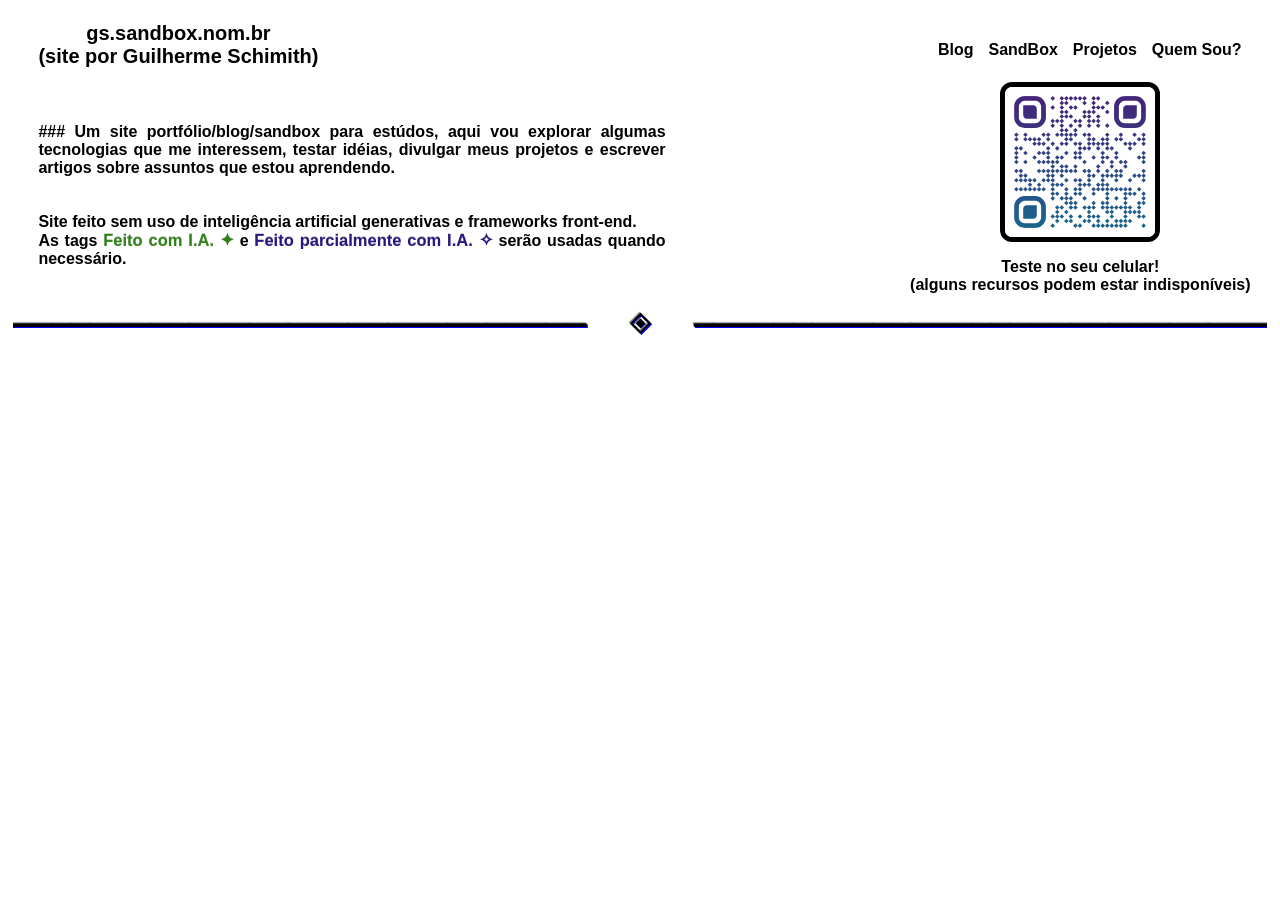
==== index.html @ ac8eeb47 "adição da página sandbox" ====
<!DOCTYPE html>
<html lang="pt-BR">
	<head>
		<title>My.Sandbox</title>
		<meta charset="UTF-8">
		<meta name="viewport" content="width=device-width, interactive-widget=resize-content,
										initial scale=1.0'">
		<link rel="preconnect" href="https://fonts.googleapis.com">
		<link rel="preconnect" href="https://fonts.gstatic.com" crossorigin>
		<link href="https://fonts.googleapis.com/css2?family=Noto+Sans+Symbols+2&text=🭹◈✦✧family=Nunito+Sans:ital,opsz,wght@0,6..12,200..1000;1,6..12,200..1000&family=SN+Pro:ital,wght@0,200..900;1,200..900&display=swap" rel="stylesheet">
		<link rel="stylesheet" href="css/index.css"/>
	</head>

	<body>
		<div class="sensor_scroll"></div>
			<div class="flex sticky_header">
				<div class="flex logo">
					<a href="./index.html"><h1>gs.sandbox.nom.br<br>
					(site por Guilherme Schimith)</h1></a>
				</div>
				<nav class="nav_header">
					<input type="checkbox" id="menu-checkbox" class="menu-checkbox">

					<label for="menu-checkbox" class="menu-btn">
						<span></span>
					</label>

					<div class="flex links">
						<a href=""><p>Blog</p></a>
						<a href="sandbox.html"><p>SandBox</p></a>
						<a href="projetos.html"><p>Projetos</p></a>
						<a href=""><p>Quem Sou?</p></a>
					</div>
				</nav>
			</div>
		<header class="flex">
			<div class="text">
				<p>### Um site portfólio/blog/sandbox para estúdos, aqui vou explorar algumas tecnologias que me interessem, testar idéias, divulgar meus projetos e escrever artigos sobre assuntos que estou aprendendo.
				<br>
				<br>
				<br>
				Site feito sem uso de inteligência artificial generativas e frameworks front-end.<br>
				As tags <span class="IA-total"> Feito com I.A. ✦ </span> e <span class="IA-parcial"> Feito parcialmente com I.A. ✧ </span>
				serão usadas quando necessário.
				</p>
			</div>
			<div class="flex qrcode">
				<img alt="qr code" src="./src/qr_code.svg">
				<p>Teste no seu celular!<br>(alguns recursos podem estar indisponíveis)</p>
			</div>
		</header>

		<main>
			<span class="line"></span>
			<div class="themes">
				<h2>Temas!</h2>
				<radio-picker arial-label="Butões radiais" role="radiogruop" class="flex">
					<label><input type="radio" id="theme_mini" name="tema" checked>Minimalista</label>
					<label><input type="radio" id="theme_blog" name="tema" >Blog 2000</label>
					<label><input type="radio" id="theme_old" name="tema" >Old Web</label>
					<label><input type="radio" id="theme_info" name="tema" >Info Hell</label>
					<label><input type="radio" id="theme_glitch" name="tema" >Glitch!</label>
				</radio-picker>
				<div class="p">
					<p id="p_mini">não existe tema mais minimalista que esse, né?</p>
					<p id="p_blog">carry on my wayward son...</p>
					<p id="p_old">os anos 90 eram bem mais simples</p>
					<p id="p_info">você quer cookies (não é uma pergunta)</p>
					<p id="p_glitch">G̣̣̣̣<span class="l">l</span><span class="i">i</span><span class="t">ŧ</span><span class="c">c</span><span class="h">ħ</span>!</p>
				</div>
			</div>
			<div class="pink_banner">
			</div>
		</main>
	</body>
</html>
---- css/index.css ----
@property --matiz {
	syntax: "<angle>";
	inherits: false;
	initial-value: 0deg;
}

@property --percentage {
	syntax: "<percentage>";
	inherits: false;
	initial-value: 0%;
}

@keyframes multicor {
	from, to {
		--matiz: 0deg;
		--percentage: 0%;
	}

	50% {
		--matiz: 100deg;
		--percentage: 60%;
	}
}

:root {
	color-scheme: light dark;
	--text: light-dark(#000, #FFF);
	--bg: light-dark(#FFF, #151B28);
	--hover: light-dark(hsl(200 100% 25%), hsl(200 100% 67%));
	--border: light-dark(black, grey);
	--shadow: light-dark(hsl(0 0 80%), hsl(0 0 15%));
}

/* Utilitários */

.flex {
	display: flex;
}

html {
	font-size: 62.5%;
	background-color: var(--bg);
}

body {
	font-family: "Nunito", sans-serif;
	font-weight: 700;
	font-size: 1.6rem;
	margin: 1lvh 1lvw;
	@media (width <=480px) {
		padding: 1rem;
	}

	.sensor_scroll{
		position: absolute;
		top: 0;
		left: 0;
		pointer-events: none;
		visibility: hidden;
		height: 1px;
	}
	.sticky_header{
		position: sticky;
		top: 0;
		z-index: 1;
		background: var(--bg);
		justify-content: space-between;
		.logo {
			font-size: 1rem;
			margin-left: 2svw;
			text-align: center;
			align-items: center;
			@media (width <= 480px) {
				display: block;
				padding-left: 1rem;
			}
			a {
				text-decoration: none;
				color: var(--text);
				&:visited{
					text-decoration: none;
					color: var(--text);
				}
				&:hover{
					color: var(--hover);
				}
			}
		}
		.nav_header {
			margin-right: 2svw;
			margin-top: 1svh;
			align-content: center;
			.menu-checkbox {
				display: none;
			}

			.links{
				gap: 1.5rem;
				align-items: center;
			}

			a {
				text-decoration: none;
				color: var(--text);
				text-align: center;
				&:visited{	text-decoration: none;
					color: var(--text);
				}
				&:hover{color: var(--hover);
				}
			}
			@media (width <= 800px) {
				margin-right: 2svw;
			}
			@media (width <= 480px) {
				margin-right: 0;
				.menu-checkbox {
					display: block;

					&:checked ~ .links {
						display: flex;
					}
				}

				.links{
					display: none;
					flex-direction: column;
					position: fixed;
					top: 6rem;
					right: 0;
					width: 70%;
					background: var(--bg);
					z-index: 2;
					box-shadow: 0 0 20rem black;

					a {
						margin: 0;
					}
				}

			}
		}
	}
	&:has(#sensor_scroll:not(:visible)) .sticky_header { height: 6rem; background: blue;}

}

h1, h2, h3, h4, h5, h6, a{
	font-family: "SN Pro", sans-serif;
}

header {
	justify-content: space-between;
	@media (width <=800px) {
		flex-direction: column;
	}
	@media (width < 480px) {
		margin: 0;
	}
	.text{
		margin-left: 2svw;
		text-align: justify;
		align-content: center;
		max-width: 50%;
		@media (width <=800px) {
			justify-content: center;
			text-align: justify;
			margin: 1rem;
			max-width: 100%;

		}
		@media (width <480px) {
			margin: 0;
		}

		.IA-total {
			font-weight: 800;
			font-size: 1.65rem;
			text-shadow: var(--shadow) 0px -1px;
			color: light-dark(hsl(107 70% 30%), hsl(125 70% 60%));
		}

		.IA-parcial {
			font-weight: 800;
			font-size: 1.65rem;
			text-shadow: var(--shadow) 0px -1px;
			color: light-dark(hsl(250 70% 30%), hsl(30 70% 50%));
		}
	}

	.qrcode{
		flex-direction: column;
		align-items: center;
		margin-right: 1.3svw;
		@media (width <= 480px) {
			display: none;
		}

		img {
			-webkit-user-select: none;
			user-select: none;
			width: 15rem;
			height: 15rem;
			border: 5px solid var(--border);
			border-radius: 12px;
		}

		p {
			text-align: center;
		}
	}

}

main{
	.line{
		font-family: "Noto Sans Symbols 2", sans-serif;
		font-size: 2rem;
		overflow: hidden;
		height: 3rem;
		display: flex;
		justify-content: center;
		width: 100%;

		&::before{
			content: "🭹🭹🭹🭹🭹🭹🭹🭹🭹🭹🭹🭹🭹🭹🭹🭹🭹🭹🭹🭹🭹🭹🭹🭹🭹🭹🭹🭹🭹🭹🭹🭹🭹🭹🭹🭹🭹🭹🭹🭹🭹🭹🭹🭹🭹🭹🭹🭹🭹🭹🭹🭹🭹🭹🭹🭹🭹🭹🭹🭹🭹🭹🭹🭹🭹🭹🭹🭹🭹🭹🭹🭹🭹🭹🭹🭹🭹🭹🭹🭹🭹🭹🭹🭹🭹🭹🭹🭹🭹🭹🭹🭹🭹🭹🭹🭹🭹🭹🭹🭹🭹🭹🭹🭹🭹🭹🭹🭹🭹🭹🭹🭹🭹🭹🭹🭹🭹🭹🭹🭹🭹🭹🭹🭹🭹🭹🭹🭹🭹🭹🭹🭹🭹🭹🭹🭹🭹🭹🭹🭹🭹🭹🭹🭹🭹🭹🭹🭹🭹🭹🭹🭹🭹🭹🭹🭹🭹🭹🭹🭹🭹🭹🭹🭹🭹🭹🭹🭹🭹🭹🭹🭹🭹🭹🭹🭹🭹🭹🭹🭹         ◈         🭹🭹🭹🭹🭹🭹🭹🭹🭹🭹🭹🭹🭹🭹🭹🭹🭹🭹🭹🭹🭹🭹🭹🭹🭹🭹🭹🭹🭹🭹🭹🭹🭹🭹🭹🭹🭹🭹🭹🭹🭹🭹🭹🭹🭹🭹🭹🭹🭹🭹🭹🭹🭹🭹🭹🭹🭹🭹🭹🭹🭹🭹🭹🭹🭹🭹🭹🭹🭹🭹🭹🭹🭹🭹🭹🭹🭹🭹🭹🭹🭹🭹🭹🭹🭹🭹🭹🭹🭹🭹🭹🭹🭹🭹🭹🭹🭹🭹🭹🭹🭹🭹🭹🭹🭹🭹🭹🭹🭹🭹🭹🭹🭹🭹🭹🭹🭹🭹🭹🭹🭹🭹🭹🭹🭹🭹🭹🭹🭹🭹🭹🭹🭹🭹🭹🭹🭹🭹🭹🭹🭹🭹🭹🭹🭹🭹🭹🭹🭹🭹🭹🭹🭹🭹🭹🭹🭹🭹🭹🭹🭹🭹🭹🭹🭹🭹🭹🭹🭹🭹🭹🭹🭹🭹🭹🭹🭹🭹🭹🭹";
			letter-spacing: -0.2px;
			color: var(--text);
			text-shadow: -1.5px -1.5px 1px grey,
						0.5px 0.5px blue;
			white-space: pre;
		}
	}

	.themes{
		display: none; /*Altere aqui para flex para a aba temas reaparecer*/
		flex-direction: column;
		align-items: center;

		radio-picker {
			gap: 2rem;
			height: 10rem;
			align-items: center;
			label {
				&:has(input:checked) {
					outline: 1px solid #0008;
					box-shadow: inset 0px 0px 3px #000000;
				}
				&:has(:not(input:checked)) {
					box-shadow: 0px 0px 3px #000000;
				}

				-webkit-user-select: none;
				user-select: none;
				box-shadow: inset 0px 0px 1.2px 0px #000;
				padding: 1.5rem;
				cursor: pointer;
				background: var(--bg);
				&:hover{ background: #0004; }
				&:active{ background: #0007; }
			}

			&:has(#theme_mini:checked) + .p #p_mini,
			&:has(#theme_blog:checked) + .p #p_blog,
			&:has(#theme_old:checked) + .p #p_old,
			&:has(#theme_info:checked) + .p #p_info { --display-p: block; }
			&:has(#theme_glitch:checked) + .p #p_glitch {--display-p: inline-block; }

			&:hover + .p p {
				--display-p: none !important;
			}

			&:has(#theme_mini:hover) + .p #p_mini,
			&:has(#theme_blog:hover) + .p #p_blog,
			&:has(#theme_old:hover) + .p #p_old,
			&:has(#theme_info:hover) + .p #p_info { display: block; }
			&:has(#theme_glitch:hover) + .p #p_glitch { display: inline-block; }

			input {
				opacity: 0;
				position: absolute;
				pointer-events: none;
			}

			@media (width < 800px) {
				flex-wrap: wrap;
				gap: 1rem;
				margin-bottom: 3svh;
				justify-content: center;
			}
		}

		 .p {
			 display: grid;
			 place-items: center;
			 min-height: 7rem;
			> p{
				display: var(--display-p, none);
			}
			#p_glitch{
				transform: rotate(-15deg);
				margin-top: -0.6rem;
				&:first-letter{color: light-dark(green, lightgreen);font-size: 2rem;
					margin: -3px 3px 0px 0px;}
				.l{color: light-dark(blue, lightblue); font-size: 4rem;	letter-spacing: 0.2rem;
					margin: 2px 2px 0px 4px;}
				.i{display: inline-block; transform: rotate(8deg);
					letter-spacing: 0.5rem;}
				.t{display: inline-block; color: light-dark(purple, lightpink);
					transform: rotate(25deg); font-style: italic; font-weight: 700;
					letter-spacing: 0.5rem;}
				.c {display: inline-block; transform: skewX(15deg);
					transform: skewY(20deg);}
				&:last-letter{
					text-shadow: red 1px 1px 3px;
				}
			}
		 }
}
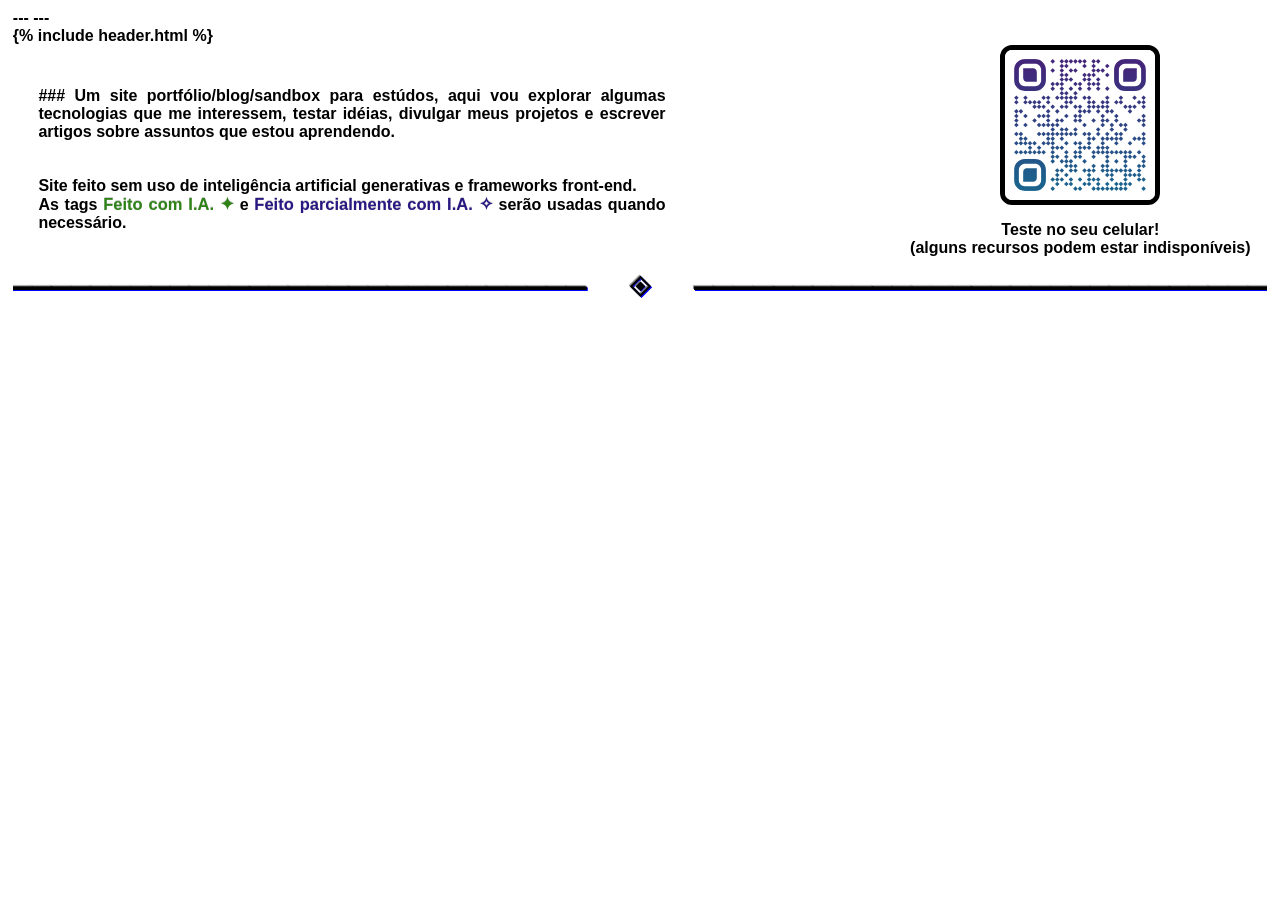
==== commit eee8b6e6: "reorganização do código" ====
--- a/index.html
+++ b/index.html
@@ -1,3 +1,5 @@
+---
+---
 <!DOCTYPE html>
 <html lang="pt-BR">
 	<head>
@@ -7,48 +9,32 @@
 										initial scale=1.0'">
 		<link rel="preconnect" href="https://fonts.googleapis.com">
 		<link rel="preconnect" href="https://fonts.gstatic.com" crossorigin>
-		<link href="https://fonts.googleapis.com/css2?family=Noto+Sans+Symbols+2&text=🭹◈✦✧family=Nunito+Sans:ital,opsz,wght@0,6..12,200..1000;1,6..12,200..1000&family=SN+Pro:ital,wght@0,200..900;1,200..900&display=swap" rel="stylesheet">
+		<link href="https://fonts.googleapis.com/css2?family=Noto+Sans+Symbols+2&text=🭹◈✦✧&family=Nunito+Sans:ital,opsz,wght@0,6..12,200..1000;1,6..12,200..1000&family=SN+Pro:ital,wght@0,200..900;1,200..900&display=swap" rel="stylesheet">
 		<link rel="stylesheet" href="css/index.css"/>
+        <link rel="stylesheet" href="css/utilities.css">
+        <link rel="stylesheet" href="css/header.css">
 	</head>
 
 	<body>
-		<div class="sensor_scroll"></div>
-			<div class="flex sticky_header">
-				<div class="flex logo">
-					<a href="./index.html"><h1>gs.sandbox.nom.br<br>
-					(site por Guilherme Schimith)</h1></a>
-				</div>
-				<nav class="nav_header">
-					<input type="checkbox" id="menu-checkbox" class="menu-checkbox">
-
-					<label for="menu-checkbox" class="menu-btn">
-						<span></span>
-					</label>
-
-					<div class="flex links">
-						<a href=""><p>Blog</p></a>
-						<a href="sandbox.html"><p>SandBox</p></a>
-						<a href="projetos.html"><p>Projetos</p></a>
-						<a href=""><p>Quem Sou?</p></a>
-					</div>
-				</nav>
-			</div>
-		<header class="flex">
+		<div class="flex sticky_header">
+            {% include header.html %}
+		</div>
+		<div class="header-text flex">
 			<div class="text">
 				<p>### Um site portfólio/blog/sandbox para estúdos, aqui vou explorar algumas tecnologias que me interessem, testar idéias, divulgar meus projetos e escrever artigos sobre assuntos que estou aprendendo.
-				<br>
-				<br>
-				<br>
-				Site feito sem uso de inteligência artificial generativas e frameworks front-end.<br>
-				As tags <span class="IA-total"> Feito com I.A. ✦ </span> e <span class="IA-parcial"> Feito parcialmente com I.A. ✧ </span>
-				serão usadas quando necessário.
+				    <br>
+				    <br>
+				    <br>
+				    Site feito sem uso de inteligência artificial generativas e frameworks front-end.<br>
+				    As tags <span class="IA-total"> Feito com I.A. ✦ </span> e <span class="IA-parcial"> Feito parcialmente com I.A. ✧ </span>
+				    serão usadas quando necessário.
 				</p>
 			</div>
 			<div class="flex qrcode">
 				<img alt="qr code" src="./src/qr_code.svg">
 				<p>Teste no seu celular!<br>(alguns recursos podem estar indisponíveis)</p>
 			</div>
-		</header>
+		</div>
 
 		<main>
 			<span class="line"></span>
--- a/css/index.css
+++ b/css/index.css
@@ -43,13 +43,6 @@
 }
 
 body {
-	font-family: "Nunito", sans-serif;
-	font-weight: 700;
-	font-size: 1.6rem;
-	margin: 1lvh 1lvw;
-	@media (width <=480px) {
-		padding: 1rem;
-	}
 
 	.sensor_scroll{
 		position: absolute;
@@ -64,105 +57,24 @@
 		top: 0;
 		z-index: 1;
 		background: var(--bg);
-		justify-content: space-between;
-		.logo {
-			font-size: 1rem;
-			margin-left: 2svw;
-			text-align: center;
-			align-items: center;
-			@media (width <= 480px) {
-				display: block;
-				padding-left: 1rem;
-			}
-			a {
-				text-decoration: none;
-				color: var(--text);
-				&:visited{
-					text-decoration: none;
-					color: var(--text);
-				}
-				&:hover{
-					color: var(--hover);
-				}
-			}
-		}
-		.nav_header {
-			margin-right: 2svw;
-			margin-top: 1svh;
-			align-content: center;
-			.menu-checkbox {
-				display: none;
-			}
-
-			.links{
-				gap: 1.5rem;
-				align-items: center;
-			}
-
-			a {
-				text-decoration: none;
-				color: var(--text);
-				text-align: center;
-				&:visited{	text-decoration: none;
-					color: var(--text);
-				}
-				&:hover{color: var(--hover);
-				}
-			}
-			@media (width <= 800px) {
-				margin-right: 2svw;
-			}
-			@media (width <= 480px) {
-				margin-right: 0;
-				.menu-checkbox {
-					display: block;
-
-					&:checked ~ .links {
-						display: flex;
-					}
-				}
-
-				.links{
-					display: none;
-					flex-direction: column;
-					position: fixed;
-					top: 6rem;
-					right: 0;
-					width: 70%;
-					background: var(--bg);
-					z-index: 2;
-					box-shadow: 0 0 20rem black;
-
-					a {
-						margin: 0;
-					}
-				}
-
-			}
-		}
-	}
-	&:has(#sensor_scroll:not(:visible)) .sticky_header { height: 6rem; background: blue;}
-
-}
-
-h1, h2, h3, h4, h5, h6, a{
-	font-family: "SN Pro", sans-serif;
-}
-
-header {
-	justify-content: space-between;
-	@media (width <=800px) {
-		flex-direction: column;
-	}
-	@media (width < 480px) {
-		margin: 0;
-	}
-	.text{
-		margin-left: 2svw;
-		text-align: justify;
-		align-content: center;
-		max-width: 50%;
-		@media (width <=800px) {
+	}
+}
+&:has(#sensor_scroll:not(:visible)) .sticky_header { height: 6rem; background: blue;}
+
+ .header-text {
+	 justify-content: space-between;
+	 @media (width <=800px) {
+		 flex-direction: column;
+	 }
+	 @media (width < 480px) {
+		 margin: 0;
+	 }
+	 .text{
+		 margin-left: 2svw;
+		 text-align: justify;
+		 align-content: center;
+		 max-width: 50%;
+		 @media (width <=800px) {
 			justify-content: center;
 			text-align: justify;
 			margin: 1rem;
--- a/css/utilities.css
+++ b/css/utilities.css
@@ -0,0 +1,61 @@
+:root {
+	color-scheme: light dark;
+	--text: light-dark(#000, #FFF);
+	--bg: light-dark(#FFF, #151B28);
+	--hover: light-dark(hsl(200 100% 25%), hsl(200 100% 67%));
+	--border: light-dark(black, grey);
+	--shadow: light-dark(hsl(0 0 80%), hsl(0 0 15%));
+}
+
+/* Utilitários */
+
+.flex {
+	display: flex;
+}
+
+.column {
+    display: flex;
+    flex-direction: column;
+}
+
+.f14 {font-size: 1.4rem;}
+.f16 {font-size: 1.6rem;}
+.f18 {font-size: 1.8rem;}
+.f20 {font-size: 2rem;}
+.f22 {font-size: 2.2rem;}
+.f24 {font-size: 2.4rem;}
+.f26 {font-size: 2.6rem:}
+.f28 {font-size: 2.8rem;}
+.f30 {font-size: 3rem;}
+.f32 {font-size: 3.2rem;}
+.f34 {font-size: 3.4rem;}
+.f36 {font-size: 3.6rem;}
+.f38 {font-size: 3.8rem;}
+
+.w100 {font-weight: 100;}
+.w200 {font-weight: 200;}
+.w300 {font-weight: 300;}
+.w400 {font-weight: 400;}
+.w500 {font-weight: 500;}
+.w600 {font-weight: 600;}
+.w700 {font-weight: 700;}
+.w800 {font-weight: 800;}
+.w900 {font-weight: 900;}
+
+.sn-pro {
+    font-family: "SN Pro", sans-serif;
+}
+
+html {
+    font-size: 62.5%;
+    background: var(--bg);
+    body {
+        font-size: 1.6rem;
+        font-family: "Nunito", sans-serif;
+	    font-weight: 700;
+	    margin: 1lvh 1lvw;
+	    @media (width <= 480px) {
+		    padding: 1rem;
+	    }
+    }
+}
--- a/css/header.css
+++ b/css/header.css
@@ -0,0 +1,74 @@
+header {
+	background: var(--bg);
+    flex-direction: row;
+	justify-content: space-between;
+    margin-top: 3svh;
+	.logo {
+		margin-left: 2svw;
+		text-align: center;
+		align-items: center;
+		@media (width <= 480px) {
+			display: block;
+			padding-left: 1rem;
+		}
+		a {
+			text-decoration: none;
+			color: var(--text);
+			&:visited{
+				text-decoration: none;
+				color: var(--text);
+			}
+			&:hover{
+				color: var(--hover);
+			}
+		}
+	}
+	.nav_header {
+        justify--content: flex-end;
+		margin-right: 2svw;
+        margin-top: 1svh;
+		align-content: center;
+		.links{
+			gap: 1.5rem;
+			align-items: center;
+		}
+
+		a {
+            text-decoration: none;
+			color: var(--text);
+			text-align: center;
+			&:visited {color: var(--text); }
+			&:hover {color: var(--hover); }
+		}
+		@media (width <= 800px) {
+			margin-right: 2svw;
+		}
+		@media (width <= 480px) {
+			margin-right: 0;
+			.menu-checkbox {
+				display: block;
+
+				&:checked ~ .links {
+					display: flex;
+				}
+			}
+
+			.links{
+				display: none;
+				flex-direction: column;
+				position: fixed;
+				top: 6rem;
+				right: 0;
+				width: 70%;
+				background: var(--bg);
+				z-index: 2;
+				box-shadow: 0 0 20rem black;
+
+				a {
+					margin: 0;
+				}
+			}
+
+		}
+	}
+}
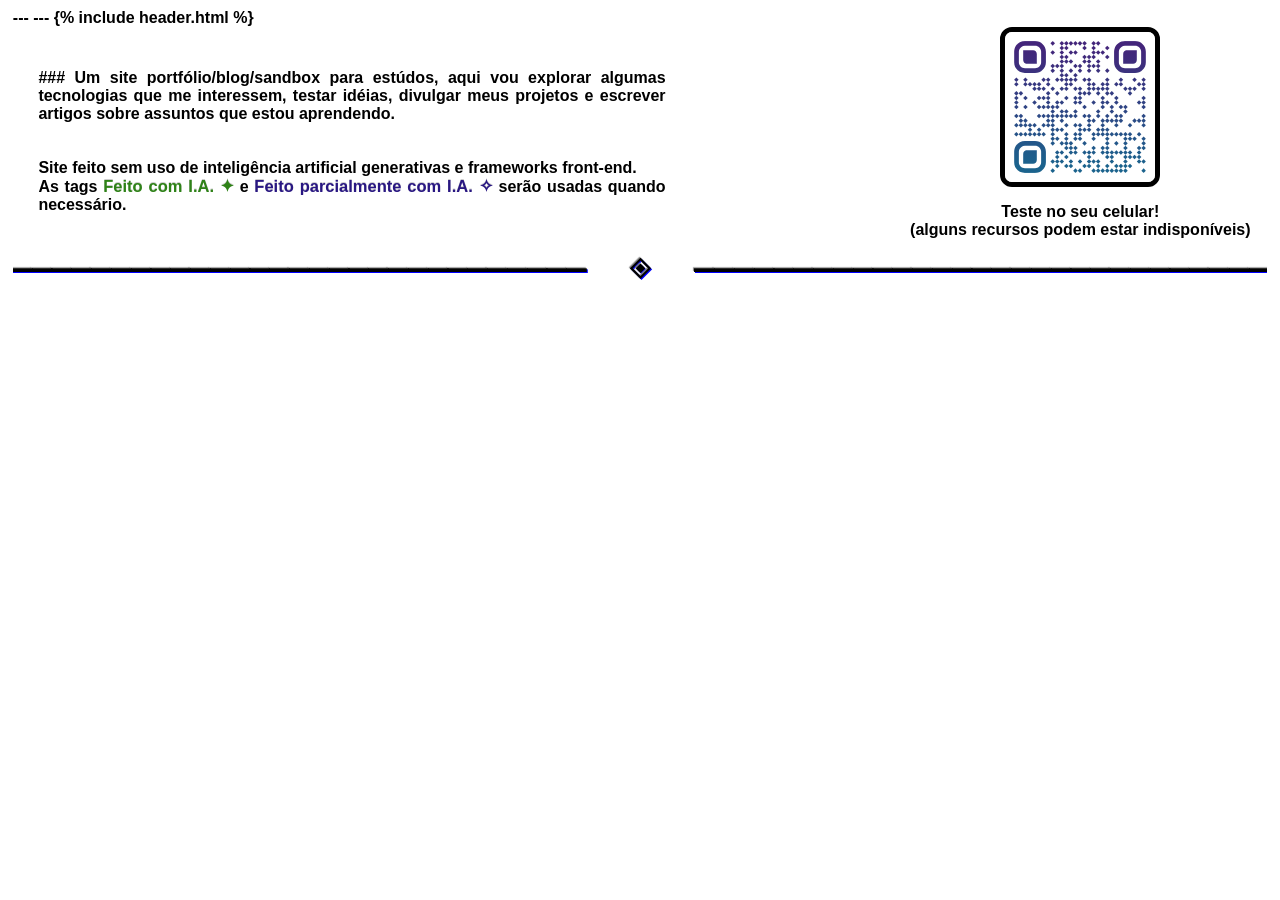
==== commit e8c2e06d: "correção de erro de alinhamento na página inicial" ====
--- a/index.html
+++ b/index.html
@@ -16,9 +16,7 @@
 	</head>
 
 	<body>
-		<div class="flex sticky_header">
-            {% include header.html %}
-		</div>
+        {% include header.html %}
 		<div class="header-text flex">
 			<div class="text">
 				<p>### Um site portfólio/blog/sandbox para estúdos, aqui vou explorar algumas tecnologias que me interessem, testar idéias, divulgar meus projetos e escrever artigos sobre assuntos que estou aprendendo.
--- a/css/index.css
+++ b/css/index.css
@@ -1,231 +1,157 @@
-@property --matiz {
-	syntax: "<angle>";
-	inherits: false;
-	initial-value: 0deg;
+body {
+    .header-text {
+	    justify-content: space-between;
+	    @media (width <=800px) {
+		    flex-direction: column;
+	    }
+	    @media (width < 480px) {
+		    margin: 0;
+	    }
+	    .text{
+		    margin-left: 2svw;
+		    text-align: justify;
+		    align-content: center;
+		    max-width: 50%;
+		    @media (width <=800px) {
+			    justify-content: center;
+			    text-align: justify;
+			    margin: 1rem;
+			    max-width: 100%;
+
+		    }
+		    @media (width <480px) {
+			    margin: 0;
+		    }
+	    }
+
+	    .qrcode{
+		    flex-direction: column;
+		    align-items: center;
+		    margin-right: 1.3svw;
+		    @media (width <= 480px) {
+			    display: none;
+		    }
+
+		    img {
+			    -webkit-user-select: none;
+			    user-select: none;
+			    width: 15rem;
+			    height: 15rem;
+			    border: 5px solid var(--border);
+			    border-radius: 12px;
+		    }
+
+		    p {
+			    text-align: center;
+		    }
+	    }
+
+    }
+
+    main {
+	    .line{
+		    font-family: "Noto Sans Symbols 2", sans-serif;
+		    font-size: 2rem;
+		    overflow: hidden;
+		    height: 3rem;
+		    display: flex;
+		    justify-content: center;
+		    width: 100%;
+
+		    &::before{
+			    content: "🭹🭹🭹🭹🭹🭹🭹🭹🭹🭹🭹🭹🭹🭹🭹🭹🭹🭹🭹🭹🭹🭹🭹🭹🭹🭹🭹🭹🭹🭹🭹🭹🭹🭹🭹🭹🭹🭹🭹🭹🭹🭹🭹🭹🭹🭹🭹🭹🭹🭹🭹🭹🭹🭹🭹🭹🭹🭹🭹🭹🭹🭹🭹🭹🭹🭹🭹🭹🭹🭹🭹🭹🭹🭹🭹🭹🭹🭹🭹🭹🭹🭹🭹🭹🭹🭹🭹🭹🭹🭹🭹🭹🭹🭹🭹🭹🭹🭹🭹🭹🭹🭹🭹🭹🭹🭹🭹🭹🭹🭹🭹🭹🭹🭹🭹🭹🭹🭹🭹🭹🭹🭹🭹🭹🭹🭹🭹🭹🭹🭹🭹🭹🭹🭹🭹🭹🭹🭹🭹🭹🭹🭹🭹🭹🭹🭹🭹🭹🭹🭹🭹🭹🭹🭹🭹🭹🭹🭹🭹🭹🭹🭹🭹🭹🭹🭹🭹🭹🭹🭹🭹🭹🭹🭹🭹🭹🭹🭹🭹🭹         ◈         🭹🭹🭹🭹🭹🭹🭹🭹🭹🭹🭹🭹🭹🭹🭹🭹🭹🭹🭹🭹🭹🭹🭹🭹🭹🭹🭹🭹🭹🭹🭹🭹🭹🭹🭹🭹🭹🭹🭹🭹🭹🭹🭹🭹🭹🭹🭹🭹🭹🭹🭹🭹🭹🭹🭹🭹🭹🭹🭹🭹🭹🭹🭹🭹🭹🭹🭹🭹🭹🭹🭹🭹🭹🭹🭹🭹🭹🭹🭹🭹🭹🭹🭹🭹🭹🭹🭹🭹🭹🭹🭹🭹🭹🭹🭹🭹🭹🭹🭹🭹🭹🭹🭹🭹🭹🭹🭹🭹🭹🭹🭹🭹🭹🭹🭹🭹🭹🭹🭹🭹🭹🭹🭹🭹🭹🭹🭹🭹🭹🭹🭹🭹🭹🭹🭹🭹🭹🭹🭹🭹🭹🭹🭹🭹🭹🭹🭹🭹🭹🭹🭹🭹🭹🭹🭹🭹🭹🭹🭹🭹🭹🭹🭹🭹🭹🭹🭹🭹🭹🭹🭹🭹🭹🭹🭹🭹🭹🭹🭹🭹";
+			    letter-spacing: -0.2px;
+			    color: var(--text);
+			    text-shadow: -1.5px -1.5px 1px grey,
+						     0.5px 0.5px blue;
+			    white-space: pre;
+		    }
+	    }
+
+	    .themes{
+		    display: none; /*Altere aqui para flex para a aba temas reaparecer*/
+		    flex-direction: column;
+		    align-items: center;
+
+		    radio-picker {
+			    gap: 2rem;
+			    height: 10rem;
+			    align-items: center;
+			    label {
+				    &:has(input:checked) {
+					    outline: 1px solid #0008;
+					    box-shadow: inset 0px 0px 3px #000000;
+				    }
+				    &:has(:not(input:checked)) {
+					    box-shadow: 0px 0px 3px #000000;
+				    }
+
+				    -webkit-user-select: none;
+				    user-select: none;
+				    box-shadow: inset 0px 0px 1.2px 0px #000;
+				    padding: 1.5rem;
+				    cursor: pointer;
+				    background: var(--bg);
+				    &:hover{ background: #0004; }
+				    &:active{ background: #0007; }
+			    }
+
+			    &:has(#theme_mini:checked) + .p #p_mini,
+			    &:has(#theme_blog:checked) + .p #p_blog,
+			    &:has(#theme_old:checked) + .p #p_old,
+			    &:has(#theme_info:checked) + .p #p_info { --display-p: block; }
+			    &:has(#theme_glitch:checked) + .p #p_glitch {--display-p: inline-block; }
+
+			    &:hover + .p p {
+				    --display-p: none !important;
+			    }
+
+			    &:has(#theme_mini:hover) + .p #p_mini,
+			    &:has(#theme_blog:hover) + .p #p_blog,
+			    &:has(#theme_old:hover) + .p #p_old,
+			    &:has(#theme_info:hover) + .p #p_info { display: block; }
+			    &:has(#theme_glitch:hover) + .p #p_glitch { display: inline-block; }
+
+			    input {
+				    opacity: 0;
+				    position: absolute;
+				    pointer-events: none;
+			    }
+
+			    @media (width < 800px) {
+				    flex-wrap: wrap;
+				    gap: 1rem;
+				    margin-bottom: 3svh;
+				    justify-content: center;
+			    }
+		    }
+
+		    .p {
+			    display: grid;
+			    place-items: center;
+			    min-height: 7rem;
+			    > p{
+				    display: var(--display-p, none);
+			    }
+			    #p_glitch{
+				    transform: rotate(-15deg);
+				    margin-top: -0.6rem;
+				    &:first-letter{color: light-dark(green, lightgreen);font-size: 2rem;
+					               margin: -3px 3px 0px 0px;}
+				    .l{color: light-dark(blue, lightblue); font-size: 4rem;	letter-spacing: 0.2rem;
+					   margin: 2px 2px 0px 4px;}
+				    .i{display: inline-block; transform: rotate(8deg);
+					   letter-spacing: 0.5rem;}
+				    .t{display: inline-block; color: light-dark(purple, lightpink);
+					   transform: rotate(25deg); font-style: italic; font-weight: 700;
+					   letter-spacing: 0.5rem;}
+				    .c {display: inline-block; transform: skewX(15deg);
+					    transform: skewY(20deg);}
+				    &:last-letter{
+					    text-shadow: red 1px 1px 3px;
+				    }
+			    }
+		    }
+        }
+    }
 }
-
-@property --percentage {
-	syntax: "<percentage>";
-	inherits: false;
-	initial-value: 0%;
-}
-
-@keyframes multicor {
-	from, to {
-		--matiz: 0deg;
-		--percentage: 0%;
-	}
-
-	50% {
-		--matiz: 100deg;
-		--percentage: 60%;
-	}
-}
-
-:root {
-	color-scheme: light dark;
-	--text: light-dark(#000, #FFF);
-	--bg: light-dark(#FFF, #151B28);
-	--hover: light-dark(hsl(200 100% 25%), hsl(200 100% 67%));
-	--border: light-dark(black, grey);
-	--shadow: light-dark(hsl(0 0 80%), hsl(0 0 15%));
-}
-
-/* Utilitários */
-
-.flex {
-	display: flex;
-}
-
-html {
-	font-size: 62.5%;
-	background-color: var(--bg);
-}
-
-body {
-
-	.sensor_scroll{
-		position: absolute;
-		top: 0;
-		left: 0;
-		pointer-events: none;
-		visibility: hidden;
-		height: 1px;
-	}
-	.sticky_header{
-		position: sticky;
-		top: 0;
-		z-index: 1;
-		background: var(--bg);
-	}
-}
-&:has(#sensor_scroll:not(:visible)) .sticky_header { height: 6rem; background: blue;}
-
- .header-text {
-	 justify-content: space-between;
-	 @media (width <=800px) {
-		 flex-direction: column;
-	 }
-	 @media (width < 480px) {
-		 margin: 0;
-	 }
-	 .text{
-		 margin-left: 2svw;
-		 text-align: justify;
-		 align-content: center;
-		 max-width: 50%;
-		 @media (width <=800px) {
-			justify-content: center;
-			text-align: justify;
-			margin: 1rem;
-			max-width: 100%;
-
-		}
-		@media (width <480px) {
-			margin: 0;
-		}
-
-		.IA-total {
-			font-weight: 800;
-			font-size: 1.65rem;
-			text-shadow: var(--shadow) 0px -1px;
-			color: light-dark(hsl(107 70% 30%), hsl(125 70% 60%));
-		}
-
-		.IA-parcial {
-			font-weight: 800;
-			font-size: 1.65rem;
-			text-shadow: var(--shadow) 0px -1px;
-			color: light-dark(hsl(250 70% 30%), hsl(30 70% 50%));
-		}
-	}
-
-	.qrcode{
-		flex-direction: column;
-		align-items: center;
-		margin-right: 1.3svw;
-		@media (width <= 480px) {
-			display: none;
-		}
-
-		img {
-			-webkit-user-select: none;
-			user-select: none;
-			width: 15rem;
-			height: 15rem;
-			border: 5px solid var(--border);
-			border-radius: 12px;
-		}
-
-		p {
-			text-align: center;
-		}
-	}
-
-}
-
-main{
-	.line{
-		font-family: "Noto Sans Symbols 2", sans-serif;
-		font-size: 2rem;
-		overflow: hidden;
-		height: 3rem;
-		display: flex;
-		justify-content: center;
-		width: 100%;
-
-		&::before{
-			content: "🭹🭹🭹🭹🭹🭹🭹🭹🭹🭹🭹🭹🭹🭹🭹🭹🭹🭹🭹🭹🭹🭹🭹🭹🭹🭹🭹🭹🭹🭹🭹🭹🭹🭹🭹🭹🭹🭹🭹🭹🭹🭹🭹🭹🭹🭹🭹🭹🭹🭹🭹🭹🭹🭹🭹🭹🭹🭹🭹🭹🭹🭹🭹🭹🭹🭹🭹🭹🭹🭹🭹🭹🭹🭹🭹🭹🭹🭹🭹🭹🭹🭹🭹🭹🭹🭹🭹🭹🭹🭹🭹🭹🭹🭹🭹🭹🭹🭹🭹🭹🭹🭹🭹🭹🭹🭹🭹🭹🭹🭹🭹🭹🭹🭹🭹🭹🭹🭹🭹🭹🭹🭹🭹🭹🭹🭹🭹🭹🭹🭹🭹🭹🭹🭹🭹🭹🭹🭹🭹🭹🭹🭹🭹🭹🭹🭹🭹🭹🭹🭹🭹🭹🭹🭹🭹🭹🭹🭹🭹🭹🭹🭹🭹🭹🭹🭹🭹🭹🭹🭹🭹🭹🭹🭹🭹🭹🭹🭹🭹🭹         ◈         🭹🭹🭹🭹🭹🭹🭹🭹🭹🭹🭹🭹🭹🭹🭹🭹🭹🭹🭹🭹🭹🭹🭹🭹🭹🭹🭹🭹🭹🭹🭹🭹🭹🭹🭹🭹🭹🭹🭹🭹🭹🭹🭹🭹🭹🭹🭹🭹🭹🭹🭹🭹🭹🭹🭹🭹🭹🭹🭹🭹🭹🭹🭹🭹🭹🭹🭹🭹🭹🭹🭹🭹🭹🭹🭹🭹🭹🭹🭹🭹🭹🭹🭹🭹🭹🭹🭹🭹🭹🭹🭹🭹🭹🭹🭹🭹🭹🭹🭹🭹🭹🭹🭹🭹🭹🭹🭹🭹🭹🭹🭹🭹🭹🭹🭹🭹🭹🭹🭹🭹🭹🭹🭹🭹🭹🭹🭹🭹🭹🭹🭹🭹🭹🭹🭹🭹🭹🭹🭹🭹🭹🭹🭹🭹🭹🭹🭹🭹🭹🭹🭹🭹🭹🭹🭹🭹🭹🭹🭹🭹🭹🭹🭹🭹🭹🭹🭹🭹🭹🭹🭹🭹🭹🭹🭹🭹🭹🭹🭹🭹";
-			letter-spacing: -0.2px;
-			color: var(--text);
-			text-shadow: -1.5px -1.5px 1px grey,
-						0.5px 0.5px blue;
-			white-space: pre;
-		}
-	}
-
-	.themes{
-		display: none; /*Altere aqui para flex para a aba temas reaparecer*/
-		flex-direction: column;
-		align-items: center;
-
-		radio-picker {
-			gap: 2rem;
-			height: 10rem;
-			align-items: center;
-			label {
-				&:has(input:checked) {
-					outline: 1px solid #0008;
-					box-shadow: inset 0px 0px 3px #000000;
-				}
-				&:has(:not(input:checked)) {
-					box-shadow: 0px 0px 3px #000000;
-				}
-
-				-webkit-user-select: none;
-				user-select: none;
-				box-shadow: inset 0px 0px 1.2px 0px #000;
-				padding: 1.5rem;
-				cursor: pointer;
-				background: var(--bg);
-				&:hover{ background: #0004; }
-				&:active{ background: #0007; }
-			}
-
-			&:has(#theme_mini:checked) + .p #p_mini,
-			&:has(#theme_blog:checked) + .p #p_blog,
-			&:has(#theme_old:checked) + .p #p_old,
-			&:has(#theme_info:checked) + .p #p_info { --display-p: block; }
-			&:has(#theme_glitch:checked) + .p #p_glitch {--display-p: inline-block; }
-
-			&:hover + .p p {
-				--display-p: none !important;
-			}
-
-			&:has(#theme_mini:hover) + .p #p_mini,
-			&:has(#theme_blog:hover) + .p #p_blog,
-			&:has(#theme_old:hover) + .p #p_old,
-			&:has(#theme_info:hover) + .p #p_info { display: block; }
-			&:has(#theme_glitch:hover) + .p #p_glitch { display: inline-block; }
-
-			input {
-				opacity: 0;
-				position: absolute;
-				pointer-events: none;
-			}
-
-			@media (width < 800px) {
-				flex-wrap: wrap;
-				gap: 1rem;
-				margin-bottom: 3svh;
-				justify-content: center;
-			}
-		}
-
-		 .p {
-			 display: grid;
-			 place-items: center;
-			 min-height: 7rem;
-			> p{
-				display: var(--display-p, none);
-			}
-			#p_glitch{
-				transform: rotate(-15deg);
-				margin-top: -0.6rem;
-				&:first-letter{color: light-dark(green, lightgreen);font-size: 2rem;
-					margin: -3px 3px 0px 0px;}
-				.l{color: light-dark(blue, lightblue); font-size: 4rem;	letter-spacing: 0.2rem;
-					margin: 2px 2px 0px 4px;}
-				.i{display: inline-block; transform: rotate(8deg);
-					letter-spacing: 0.5rem;}
-				.t{display: inline-block; color: light-dark(purple, lightpink);
-					transform: rotate(25deg); font-style: italic; font-weight: 700;
-					letter-spacing: 0.5rem;}
-				.c {display: inline-block; transform: skewX(15deg);
-					transform: skewY(20deg);}
-				&:last-letter{
-					text-shadow: red 1px 1px 3px;
-				}
-			}
-		 }
-}
--- a/css/utilities.css
+++ b/css/utilities.css
@@ -1,3 +1,27 @@
+@property --matiz {
+	syntax: "<angle>";
+	inherits: false;
+	initial-value: 0deg;
+}
+
+@property --percentage {
+	syntax: "<percentage>";
+	inherits: false;
+	initial-value: 0%;
+}
+
+@keyframes multicor {
+	from, to {
+		--matiz: 0deg;
+		--percentage: 0%;
+	}
+
+	50% {
+		--matiz: 100deg;
+		--percentage: 60%;
+	}
+}
+
 :root {
 	color-scheme: light dark;
 	--text: light-dark(#000, #FFF);
@@ -46,6 +70,25 @@
     font-family: "SN Pro", sans-serif;
 }
 
+.desktop {
+  	display: none;
+	color: var(--text);
+}
+
+.IA-total {
+	font-weight: 800;
+	font-size: 1.65rem;
+	text-shadow: var(--shadow) 0px -1px;
+	color: light-dark(hsl(107 70% 30%), hsl(125 70% 60%));
+}
+
+.IA-parcial {
+	font-weight: 800;
+	font-size: 1.65rem;
+	text-shadow: var(--shadow) 0px -1px;
+	color: light-dark(hsl(250 70% 30%), hsl(30 70% 50%));
+}
+
 html {
     font-size: 62.5%;
     background: var(--bg);
--- a/css/header.css
+++ b/css/header.css
@@ -1,7 +1,6 @@
 header {
 	background: var(--bg);
-    flex-direction: row;
-	justify-content: space-between;
+    justify-content: space-between;
     margin-top: 3svh;
 	.logo {
 		margin-left: 2svw;
@@ -24,7 +23,6 @@
 		}
 	}
 	.nav_header {
-        justify--content: flex-end;
 		margin-right: 2svw;
         margin-top: 1svh;
 		align-content: center;
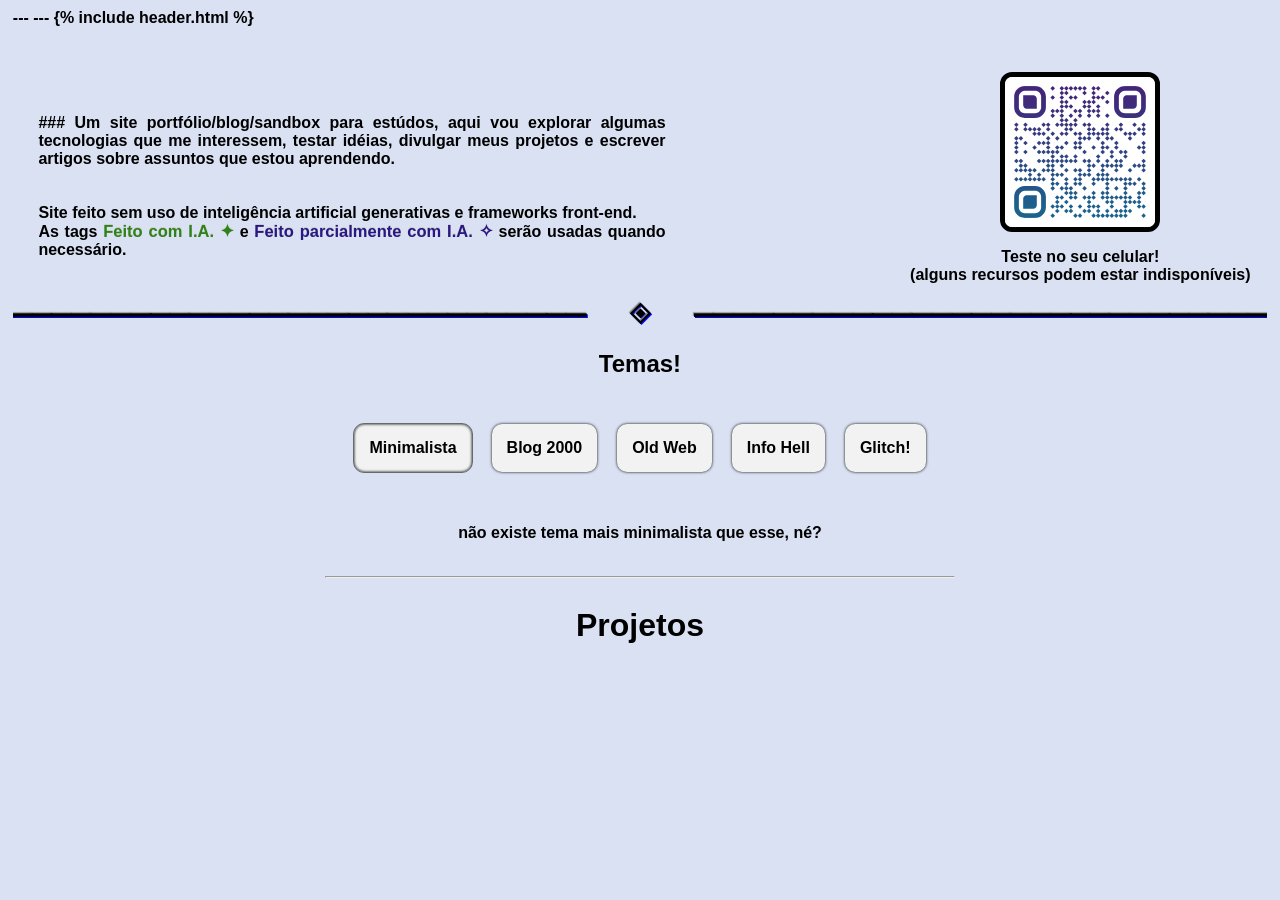
==== commit bbe64c8e: "Adição d ecursor personalizado e correções pequenas" ====
--- a/index.html
+++ b/index.html
@@ -53,8 +53,16 @@
 					<p id="p_glitch">G̣̣̣̣<span class="l">l</span><span class="i">i</span><span class="t">ŧ</span><span class="c">c</span><span class="h">ħ</span>!</p>
 				</div>
 			</div>
-			<div class="pink_banner">
-			</div>
+            <hr class="hr">
+
+            <div class="column projetos">
+                <h1>Projetos</h1>
+                <div class=""></div>
+                <div class=""></div>
+                <div class=""></div>
+                <div class=""></div>
+            </div>
+
 		</main>
 	</body>
 </html>
--- a/css/index.css
+++ b/css/index.css
@@ -1,5 +1,6 @@
 body {
     .header-text {
+        margin-top: 5svh;
 	    justify-content: space-between;
 	    @media (width <=800px) {
 		    flex-direction: column;
@@ -69,7 +70,7 @@
 	    }
 
 	    .themes{
-		    display: none; /*Altere aqui para flex para a aba temas reaparecer*/
+		    display: flex; /*Altere aqui para flex ou none para a aba temas reaparecer*/
 		    flex-direction: column;
 		    align-items: center;
 
@@ -88,11 +89,13 @@
 
 				    -webkit-user-select: none;
 				    user-select: none;
+
 				    box-shadow: inset 0px 0px 1.2px 0px #000;
 				    padding: 1.5rem;
-				    cursor: pointer;
-				    background: var(--bg);
-				    &:hover{ background: #0004; }
+
+				    background: var(--bg-darker);
+                    border-radius: 10px;
+				    &:hover{ background: #0004; cursor: var(--pointer), pointer; }
 				    &:active{ background: #0007; }
 			    }
 
@@ -153,5 +156,11 @@
 			    }
 		    }
         }
+        .projetos {
+            align-items: center;
+            align-content: center;
+            justify-content: flex-start;
+
+        }
     }
 }
--- a/css/utilities.css
+++ b/css/utilities.css
@@ -25,13 +25,20 @@
 :root {
 	color-scheme: light dark;
 	--text: light-dark(#000, #FFF);
-	--bg: light-dark(#FFF, #151B28);
+	--bg: light-dark(hsl(221 50% 90%), hsl(221 31.5% 12%));
+    --bg-darker: light-dark(hsl(0 0% 95%), hsl(221 31% 10%));
 	--hover: light-dark(hsl(200 100% 25%), hsl(200 100% 67%));
 	--border: light-dark(black, grey);
 	--shadow: light-dark(hsl(0 0 80%), hsl(0 0 15%));
+    --panda: url(../src/sleepy-panda.cur);
+    --pointer: url(../src/pointer.cur);
 }
 
 /* Utilitários */
+
+a {
+    &:hover { cursor: var(--pointer), pointer; }
+}
 
 .flex {
 	display: flex;
@@ -70,6 +77,10 @@
     font-family: "SN Pro", sans-serif;
 }
 
+.hr {
+    width: 50%;
+}
+
 .desktop {
   	display: none;
 	color: var(--text);
@@ -89,7 +100,15 @@
 	color: light-dark(hsl(250 70% 30%), hsl(30 70% 50%));
 }
 
+.simple-line {
+    margin-top: 1lvw;
+    display: block;
+    height: 1px;
+    border-bottom: 1px inset white;
+}
+
 html {
+    cursor: var(--panda), default;
     font-size: 62.5%;
     background: var(--bg);
     body {
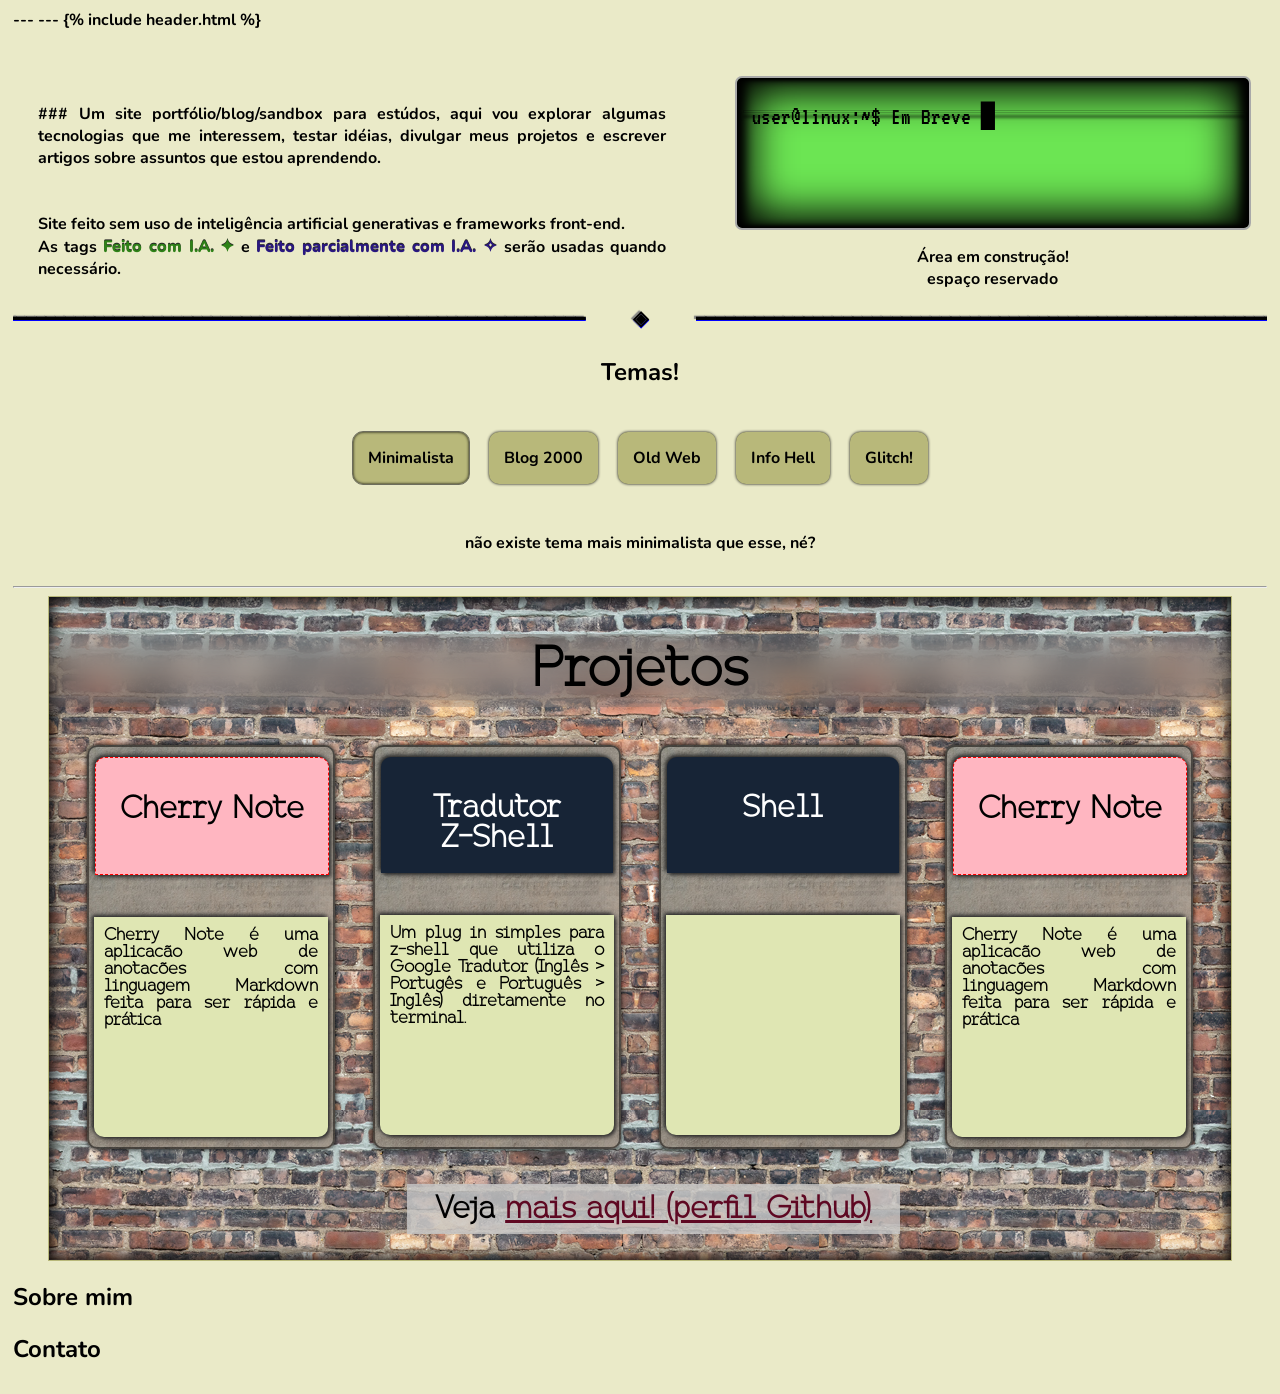
==== commit 0bd28666: "Atualização geral no site" ====
--- a/index.html
+++ b/index.html
@@ -7,9 +7,11 @@
 		<meta charset="UTF-8">
 		<meta name="viewport" content="width=device-width, interactive-widget=resize-content,
 										initial scale=1.0'">
-		<link rel="preconnect" href="https://fonts.googleapis.com">
-		<link rel="preconnect" href="https://fonts.gstatic.com" crossorigin>
-		<link href="https://fonts.googleapis.com/css2?family=Noto+Sans+Symbols+2&text=🭹◈✦✧&family=Nunito+Sans:ital,opsz,wght@0,6..12,200..1000;1,6..12,200..1000&family=SN+Pro:ital,wght@0,200..900;1,200..900&display=swap" rel="stylesheet">
+        <link rel="shortcut icon" href="./src/favicon.png" type="image/x-icon">
+        <link rel="preconnect" href="https://fonts.googleapis.com">
+        <link rel="preconnect" href="https://fonts.gstatic.com" crossorigin>
+        <link href="https://fonts.googleapis.com/css2?family=Momo+Trust+Display&family=Nunito:ital,wght@0,200..1000;1,200..1000&family=SN+Pro:ital,wght@0,200..900;1,200..900&family=VT323&display=swap" rel="stylesheet">
+        <link rel="icon" href="./src/favicon.gif" type="image/gif">
 		<link rel="stylesheet" href="css/index.css"/>
         <link rel="stylesheet" href="css/utilities.css">
         <link rel="stylesheet" href="css/header.css">
@@ -28,9 +30,13 @@
 				    serão usadas quando necessário.
 				</p>
 			</div>
-			<div class="flex qrcode">
-				<img alt="qr code" src="./src/qr_code.svg">
-				<p>Teste no seu celular!<br>(alguns recursos podem estar indisponíveis)</p>
+			<div class="column qrcode">
+                <div alt="área em construção" class="placeholder">
+                    <p class="vt323 f24 terminal_text" role="img" aria-label="texto terminal">user@linux:~$ Em Breve ▊</p>
+                </div>
+                <p>Área em construção!<br>espaço reservado</p>
+				<!-- <img alt="qr code" src="./src/qr_code.svg">
+				     <p>Teste no seu celular!<br>(alguns recursos podem estar indisponíveis)</p> -->
 			</div>
 		</div>
 
@@ -53,16 +59,43 @@
 					<p id="p_glitch">G̣̣̣̣<span class="l">l</span><span class="i">i</span><span class="t">ŧ</span><span class="c">c</span><span class="h">ħ</span>!</p>
 				</div>
 			</div>
+
             <hr class="hr">
 
-            <div class="column projetos">
+            <noscript>
+                <span class="column f28 no_script">Javascript desabilitado no navegador, alguns elementos não irão funcionar corretamente</span>
+            </noscript>
+            <div class="projetos">
                 <h1>Projetos</h1>
-                <div class=""></div>
-                <div class=""></div>
-                <div class=""></div>
-                <div class=""></div>
+                <div class="flex github_cards">
+                    <a class="link_card"  href="https://github.com/Sch1mith/cherry-note" target="_blank">
+                        <h1 style="background-color: lightpink; border: dashed 1px red; color: black">Cherry Note</h1>
+                        <p>Cherry Note é uma aplicação web de anotações com linguagem Markdown feita para ser rápida e prática</p>
+                    </a>
+                    <a class="link_card" href="https://github.com/Sch1mith/zsh-tradutor" target="_blank">
+                        <h1>Tradutor<br> Z-Shell</h1>
+                        <p>Um plug in simples para z-shell que utiliza o Google Tradutor (Inglês > Portugês e Português > Inglês) diretamente no terminal.</p>
+                    </a>
+                    <a class="link_card" href="https://github.com/Sch1mith/zsh-tradutor" target="_blank">
+                        <h1>Shell</h1>
+                        <p></p>
+                    </a>
+                    <a class="link_card"  href="https://github.com/Sch1mith/cherry-note" target="_blank">
+                        <h1 style="background-color: lightpink; border: dashed 1px red; color: black">Cherry Note</h1>
+                        <p>Cherry Note é uma aplicação web de anotações com linguagem Markdown feita para ser rápida e prática</p>
+                    </a>
+                </div>
+                <h2>Veja <a class="perfil_github" href="https://github.com/Sch1mith" target="_blank">mais aqui! (perfil Github)</a></h2>
             </div>
-
+            <div class="Sobre_mim">
+                <h2>Sobre mim</h2>
+                <p></p>
+                <div class="contato">
+                    <h2>Contato</h2>
+                    <link-list class="flex"></link-list>
+                </div>
+            </div>
 		</main>
+        <script src="./js/sparkle.js"></script>
 	</body>
 </html>
--- a/css/index.css
+++ b/css/index.css
@@ -1,3 +1,12 @@
+@font-face {
+    font-family: 'Chamos';
+    src: url('../src/fonts/CHAMOS.otf') format('opentype');
+    font-weight: normal;
+    font-style: normal;
+    font-display: swap;
+}
+
+
 body {
     .header-text {
         margin-top: 5svh;
@@ -7,7 +16,8 @@
 	    }
 	    @media (width < 480px) {
 		    margin: 0;
-	    }
+        }
+
 	    .text{
 		    margin-left: 2svw;
 		    text-align: justify;
@@ -33,13 +43,51 @@
 			    display: none;
 		    }
 
+            .placeholder {
+                width: 512px;
+                height: 150px;
+                border: 2px solid darkgrey;
+                border-radius: 7px;
+                box-shadow: inset 0px 0px 40px 15px #000, inset 8px 0 10px 0px #000,
+                            inset -8px 0 10px 0 #000, inset 0 2px 3px 0 #000, inset 0 -2px 3px 0 #000;
+                background-color: hsl(110 74.1% 61.3%);
+                justify-content: flex-start;
+                display: flex;
+                .terminal_text {
+                    color: black;
+                    margin-left: 15px;
+                    z-index: 2;
+                    &:first-letter {
+                        display: inline-block;
+                        font-size: 2.2rem;
+                        margin-bottom: 5px;
+                    }
+                }
+            }
+
+            .placeholder::before {
+                content: '';
+                position: absolute;
+                width: 500px;
+                margin-left: 6px;
+                margin-bottom: 5px;
+                border: 1px solid rgb(0, 0, 0, 0.2);
+                box-shadow: 0px 5px 3px 0 rgb(0, 0, 0, 0.5);
+                transform: translateY(-110px);
+                transition: transform 0.3s linear;
+                align-self: flex-end;
+                height: 1px;
+                animation: crt 5s linear infinite;
+                z-index: 1;
+            }
+
 		    img {
 			    -webkit-user-select: none;
 			    user-select: none;
-			    width: 15rem;
-			    height: 15rem;
-			    border: 5px solid var(--border);
-			    border-radius: 12px;
+			    width: 150px;
+			    height: 150px;
+			    border: 2px solid rgb(0, 0, 0, 0.5);
+			    border-radius: 7px;
 		    }
 
 		    p {
@@ -92,11 +140,10 @@
 
 				    box-shadow: inset 0px 0px 1.2px 0px #000;
 				    padding: 1.5rem;
-
+                    border-radius: 10px;
 				    background: var(--bg-darker);
-                    border-radius: 10px;
-				    &:hover{ background: #0004; cursor: var(--pointer), pointer; }
-				    &:active{ background: #0007; }
+				    &:hover{ background: var(--button); color: white; cursor: pointer;text-shadow: 0 0 1px black;}
+				    &:active{ background: #0009; }
 			    }
 
 			    &:has(#theme_mini:checked) + .p #p_mini,
@@ -150,17 +197,74 @@
 					   letter-spacing: 0.5rem;}
 				    .c {display: inline-block; transform: skewX(15deg);
 					    transform: skewY(20deg);}
-				    &:last-letter{
-					    text-shadow: red 1px 1px 3px;
-				    }
-			    }
-		    }
-        }
+			    }
+		    }
+        }
+
+        .no_script {
+            align-items: center;
+            margin-bottom: 10px;
+            background: #000;
+            color: white;
+            border-radius: 10px;
+        }
+
         .projetos {
-            align-items: center;
-            align-content: center;
-            justify-content: flex-start;
-
+            font-family: 'Chamos', sans-serif;
+            position: relative;
+            background-image: url(../src/bg-projeto.jpg);
+            overflow: hidden;
+            box-shadow: inset 0 0 15px 3px #000;
+            margin-left: 35px;
+            margin-right: 35px;
+            border: solid 1px var(--bg-darker);
+            & > * {
+                position: relative;
+            }
+            & > :not(.cursor-trail) {
+                z-index: 10;
+            }
+
+            & > h1 {
+                cursor: default;
+                font-size: 3.5em;
+                color: black;
+                backdrop-filter: blur(15px);
+                text-align: center;
+                padding: 1rem;
+            }
+
+            .github_cards {
+                justify-content: space-evenly;
+                gap: 3lvw;
+                margin: 2lvw 3lvw;
+                position: relative;
+            }
+
+            & > h2 {
+                text-align: center;
+                margin-left: 28lvw;
+                color: #000;
+                margin-top: 35px;
+                font-size: 2em;
+                padding: 1rem;
+                width: 40%;
+                background: rgb(200, 200, 200, 0.8);
+
+                & > a {
+                    color: hsl(342 85% 20%);
+                    &:hover{ color: hsl(342 45% 45%); }
+                }
+
+            }
+            .cursor-trail{
+                position: absolute;
+                border-radius: 50%;
+                pointer-events: none;
+                transform: translate(-50%, -50%);
+                line-height: 1;
+                z-index: 5;
+            }
         }
     }
 }
--- a/css/utilities.css
+++ b/css/utilities.css
@@ -8,6 +8,23 @@
 	syntax: "<percentage>";
 	inherits: false;
 	initial-value: 0%;
+}
+
+@font-face {
+    font-family: 'Chamos';
+    src: url('../src/fonts/CHAMOS.otf') format('opentype');
+    font-weight: normal;
+    font-style: normal;
+    font-display: swap;
+}
+
+@keyframes crt{
+    from {
+        transform: translateY(-5px);
+    }
+    to {
+        transform: translateY(-145px);
+    }
 }
 
 @keyframes multicor {
@@ -25,20 +42,19 @@
 :root {
 	color-scheme: light dark;
 	--text: light-dark(#000, #FFF);
-	--bg: light-dark(hsl(221 50% 90%), hsl(221 31.5% 12%));
-    --bg-darker: light-dark(hsl(0 0% 95%), hsl(221 31% 10%));
-	--hover: light-dark(hsl(200 100% 25%), hsl(200 100% 67%));
-	--border: light-dark(black, grey);
-	--shadow: light-dark(hsl(0 0 80%), hsl(0 0 15%));
-    --panda: url(../src/sleepy-panda.cur);
+    --bg-card: hsl(68 50% 80%);
+	--bg: light-dark(hsl(60 45% 85%), hsl(221 25% 10%));
+    --bg-darker: light-dark(hsl(60 30% 60%), hsl(221 15% 8%));
+    --bg-lighter: light-dark(hsl(60 47% 90%), hsl(221 13% 15%));
+	--hover: light-dark(hsl(60 90% 100%), hsl(200 100% 67%));
+	--shadow: hsl(0 0 15%);
+    --tema: hsl(215 40% 15%);
+    --button: light-dark(hsl(40 40% 25%), hsl(221 15% 4%));
+    --panda: url(../src/dog.cur);
     --pointer: url(../src/pointer.cur);
 }
 
 /* Utilitários */
-
-a {
-    &:hover { cursor: var(--pointer), pointer; }
-}
 
 .flex {
 	display: flex;
@@ -75,9 +91,30 @@
 
 .sn-pro {
     font-family: "SN Pro", sans-serif;
-}
-
-.hr {
+    font-optical-sizing: auto;
+    font-style: normal;
+}
+
+.vt323 {
+  font-family: "VT323", monospace;
+  font-weight: 400;
+  font-style: normal;
+}
+
+.momo-trust {
+  font-family: "Momo Trust Display", sans-serif;
+  font-weight: 400;
+  font-style: normal;
+}
+
+
+.nunito {
+  font-family: "Nunito", sans-serif;
+  font-optical-sizing: auto;
+  font-style: normal;
+}
+
+.hr_vertical {
     width: 50%;
 }
 
@@ -107,10 +144,82 @@
     border-bottom: 1px inset white;
 }
 
+.link_card {
+    text-decoration: none;
+    color: white;
+    display: block;
+    width: 25rem;
+    height: 40rem;
+    background: var(--highlight);
+    background-image: url('../src/bg-card.jpg');
+    box-shadow: 0px 0px 5px 0px #000;
+    border-radius: 10px 10px 10px 10px;
+    transition: transform 0.4s ease;
+    border: rgb(0, 0, 0, 0.5) solid 2px;
+
+    &:hover {
+        & > h1 {
+            z-index: 2;
+            transform: perspective(500px) rotateY(25deg) rotateY(-25deg) translateZ(50px);
+        }
+
+        & > h1::before {
+            display: block;
+        }
+    }
+
+    & > h1 {
+        transition: transform 0.5s ease;
+        display: block;
+        text-align: center;
+        width: 95%;
+        height: 20%;
+        background: var(--tema);
+        box-shadow: 2px 2px 4px var(--shadow), -2px -2px 4px var(--shadow);
+        border-radius: 10px 10px 0px 0px;
+        margin: 10px 0px 0px 6px;
+        padding-top: 15%;
+        margin-bottom: 17%;
+    }
+
+    & > h1::before {
+        transition: transform 0.4s ease;
+        content: '';
+        display: none;
+        position: absolute;
+        inset: 0;
+        height: 125%;
+        box-shadow: 0 3px 4px var(--shadow);
+        padin-top: 25%;
+        border-radius: 10px 10px 0px 0px;
+        backdrop-filter: blur(5px);
+        z-index: -1;
+    }
+
+    & > p {
+        display: flex;
+        align-items: flex-start;
+        text-align: justify;
+        padding: 10px;
+        height: 50%;
+        box-shadow: 2px 2px 4px var(--shadow), -2px -2px 4px var(--shadow);
+        color: black;
+        font-size: 1.1em;
+        margin: auto 5px auto 5px;
+        overflow-wrap: break-word;
+        word-break: break-word;
+        background: var(--bg-card);
+        border-radius: 0px 0px 10px 10px;
+    }
+}
+
 html {
-    cursor: var(--panda), default;
     font-size: 62.5%;
     background: var(--bg);
+    ::selection {
+        background: black;
+        color: yellow;
+    }
     body {
         font-size: 1.6rem;
         font-family: "Nunito", sans-serif;
--- a/css/header.css
+++ b/css/header.css
@@ -1,15 +1,29 @@
 header {
-	background: var(--bg);
+    background: var(--bg-darker);
     justify-content: space-between;
-    margin-top: 3svh;
+    margin-top: -1svh;
+    margin-left: -3svh;
+    margin-right: -2svh;
+    padding: 10px;
+    padding-bottom: 15px;
+    border-bottom: 1px solid var(--shadow);
+    height: 5.5rem;
 	.logo {
 		margin-left: 2svw;
 		text-align: center;
 		align-items: center;
+        gap: 2rem;
 		@media (width <= 480px) {
 			display: block;
 			padding-left: 1rem;
 		}
+
+        img {
+            background: rgb(0,0,0, 0.5);
+            border-radius: 10px;
+            padding: 3px;
+        }
+
 		a {
 			text-decoration: none;
 			color: var(--text);
@@ -27,7 +41,7 @@
         margin-top: 1svh;
 		align-content: center;
 		.links{
-			gap: 1.5rem;
+			gap: 1.2rem;
 			align-items: center;
 		}
 
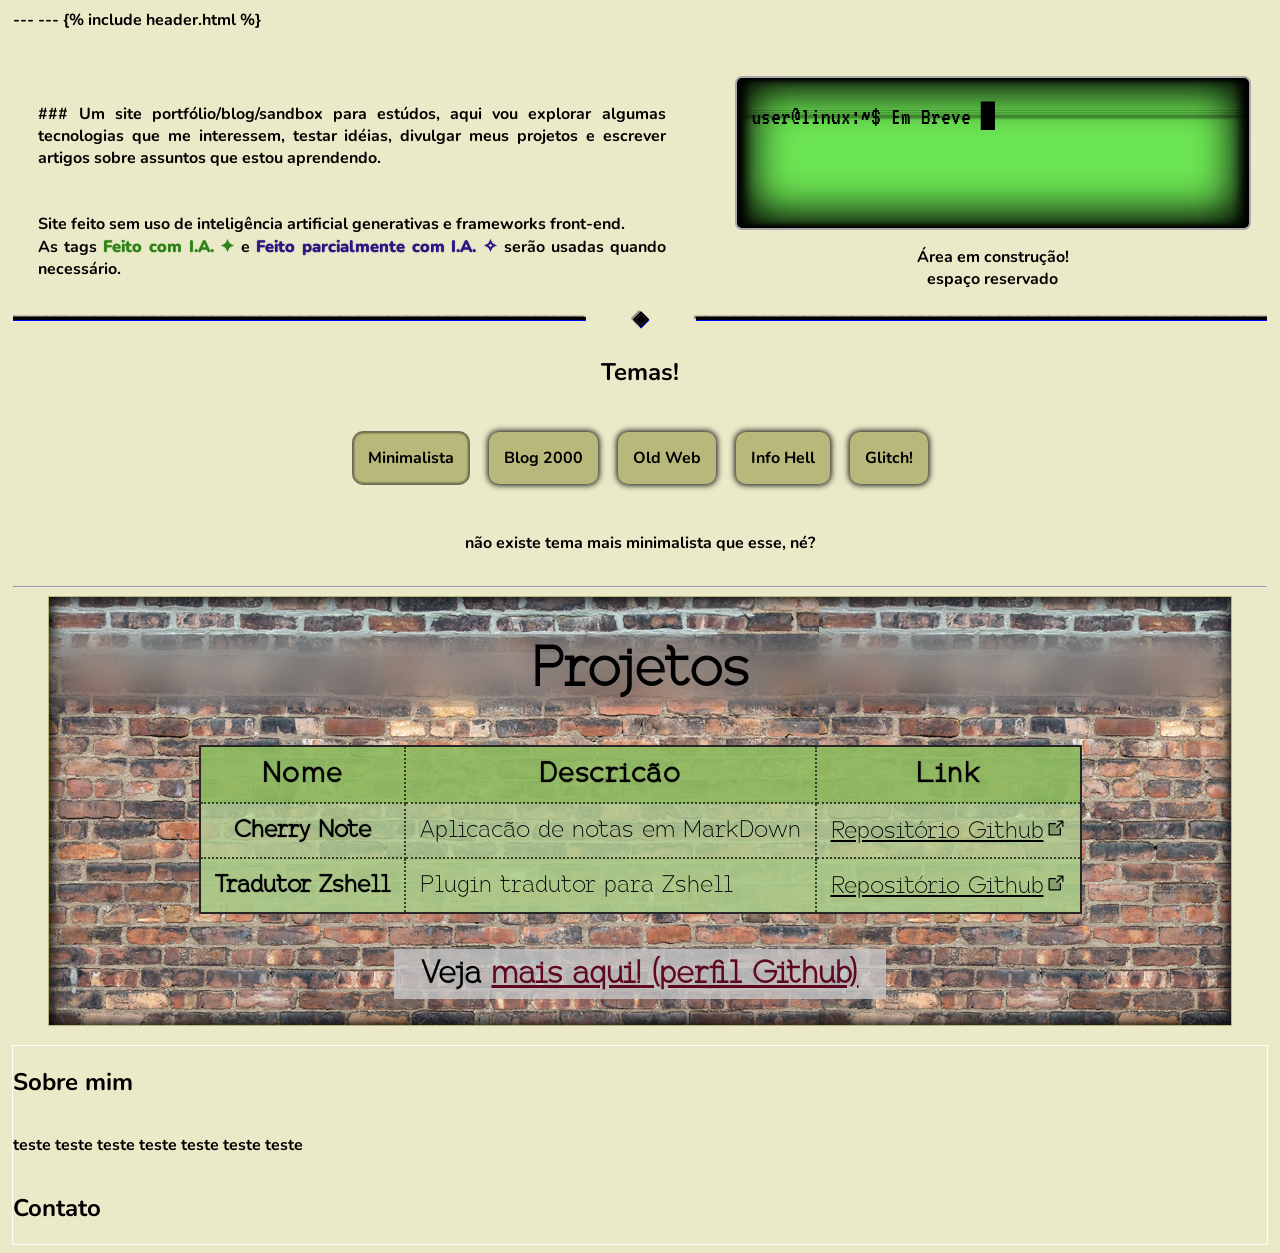
==== commit e21a07ff: "Atualização geral e adição de sobre mim" ====
--- a/index.html
+++ b/index.html
@@ -41,7 +41,9 @@
 		</div>
 
 		<main>
-			<span class="line"></span>
+
+            <span class="line"></span>
+
 			<div class="themes">
 				<h2>Temas!</h2>
 				<radio-picker arial-label="Butões radiais" role="radiogruop" class="flex">
@@ -65,36 +67,44 @@
             <noscript>
                 <span class="column f28 no_script">Javascript desabilitado no navegador, alguns elementos não irão funcionar corretamente</span>
             </noscript>
-            <div class="projetos">
+
+            <div class="flex column projetos">
                 <h1>Projetos</h1>
-                <div class="flex github_cards">
-                    <a class="link_card"  href="https://github.com/Sch1mith/cherry-note" target="_blank">
-                        <h1 style="background-color: lightpink; border: dashed 1px red; color: black">Cherry Note</h1>
-                        <p>Cherry Note é uma aplicação web de anotações com linguagem Markdown feita para ser rápida e prática</p>
-                    </a>
-                    <a class="link_card" href="https://github.com/Sch1mith/zsh-tradutor" target="_blank">
-                        <h1>Tradutor<br> Z-Shell</h1>
-                        <p>Um plug in simples para z-shell que utiliza o Google Tradutor (Inglês > Portugês e Português > Inglês) diretamente no terminal.</p>
-                    </a>
-                    <a class="link_card" href="https://github.com/Sch1mith/zsh-tradutor" target="_blank">
-                        <h1>Shell</h1>
-                        <p></p>
-                    </a>
-                    <a class="link_card"  href="https://github.com/Sch1mith/cherry-note" target="_blank">
-                        <h1 style="background-color: lightpink; border: dashed 1px red; color: black">Cherry Note</h1>
-                        <p>Cherry Note é uma aplicação web de anotações com linguagem Markdown feita para ser rápida e prática</p>
-                    </a>
+                <div class="flex tabela_projetos">
+                    <table class="f24">
+                        <thead>
+                            <tr>
+                                <th scope="col">Nome</th>
+                                <th scope="col">Descrição</th>
+                                <th scope="col">Link</th>
+                            </tr>
+                        </thead>
+                        <tbody>
+                            <tr>
+                                <th scope="row">Cherry Note</th>
+                                <td>Aplicação de notas em MarkDown</td>
+                                <td><a href="https://github.com/Sch1mith/cherry-note" target="_blank">Repositório Github<svg xmlns="http://www.w3.org/2000/svg" fill="#000000" viewBox="0 0 256 256" alt="(Abre em uma nova aba)"><path d="M184,80V208a8,8,0,0,1-8,8H48a8,8,0,0,1-8-8V80a8,8,0,0,1,8-8H176A8,8,0,0,1,184,80Z" opacity="0.2"></path><path d="M224,104a8,8,0,0,1-16,0V59.32l-66.33,66.34a8,8,0,0,1-11.32-11.32L196.68,48H152a8,8,0,0,1,0-16h64a8,8,0,0,1,8,8Zm-40,24a8,8,0,0,0-8,8v72H48V80h72a8,8,0,0,0,0-16H48A16,16,0,0,0,32,80V208a16,16,0,0,0,16,16H176a16,16,0,0,0,16-16V136A8,8,0,0,0,184,128Z"></path></svg></a></td>
+                            </tr>
+                             <tr>
+                                <th scope="row">Tradutor Zshell</th>
+                                <td>Plugin tradutor para Zshell</td>
+                                <td><a href="https://github.com/Sch1mith/zsh-tradutor" target="_blank">Repositório Github<svg xmlns="http://www.w3.org/2000/svg" fill="#000000" viewBox="0 0 256 256" alt="(Abre em uma nova aba)"><path d="M184,80V208a8,8,0,0,1-8,8H48a8,8,0,0,1-8-8V80a8,8,0,0,1,8-8H176A8,8,0,0,1,184,80Z" opacity="0.2"></path><path d="M224,104a8,8,0,0,1-16,0V59.32l-66.33,66.34a8,8,0,0,1-11.32-11.32L196.68,48H152a8,8,0,0,1,0-16h64a8,8,0,0,1,8,8Zm-40,24a8,8,0,0,0-8,8v72H48V80h72a8,8,0,0,0,0-16H48A16,16,0,0,0,32,80V208a16,16,0,0,0,16,16H176a16,16,0,0,0,16-16V136A8,8,0,0,0,184,128Z"></path></svg></a></td>
+                             </tr>
+                        </tbody>
+                    </table>
                 </div>
                 <h2>Veja <a class="perfil_github" href="https://github.com/Sch1mith" target="_blank">mais aqui! (perfil Github)</a></h2>
             </div>
-            <div class="Sobre_mim">
+
+            <div class="flex column sobre_mim">
                 <h2>Sobre mim</h2>
-                <p></p>
+                <p id="sobre_mim">teste teste teste teste teste teste teste</p>
                 <div class="contato">
                     <h2>Contato</h2>
                     <link-list class="flex"></link-list>
                 </div>
             </div>
+
 		</main>
         <script src="./js/sparkle.js"></script>
 	</body>
--- a/css/index.css
+++ b/css/index.css
@@ -32,6 +32,7 @@
 		    }
 		    @media (width <480px) {
 			    margin: 0;
+                border-radius: 10px;
 		    }
 	    }
 
@@ -132,7 +133,7 @@
 					    box-shadow: inset 0px 0px 3px #000000;
 				    }
 				    &:has(:not(input:checked)) {
-					    box-shadow: 0px 0px 3px #000000;
+					    box-shadow: 0px 0px 6px 1px #000000;
 				    }
 
 				    -webkit-user-select: none;
@@ -142,7 +143,13 @@
 				    padding: 1.5rem;
                     border-radius: 10px;
 				    background: var(--bg-darker);
-				    &:hover{ background: var(--button); color: white; cursor: pointer;text-shadow: 0 0 1px black;}
+				    &:hover{
+                        background: var(--button);
+                        color: white;
+                        cursor: pointer;
+                        text-shadow: 0 0 1px black;
+                        box-shadow: inset 0 0 3px 2px var(--text);
+                    }
 				    &:active{ background: #0009; }
 			    }
 
@@ -212,6 +219,7 @@
         .projetos {
             font-family: 'Chamos', sans-serif;
             position: relative;
+            align-items: center;
             background-image: url(../src/bg-projeto.jpg);
             overflow: hidden;
             box-shadow: inset 0 0 15px 3px #000;
@@ -224,26 +232,58 @@
             & > :not(.cursor-trail) {
                 z-index: 10;
             }
-
             & > h1 {
                 cursor: default;
                 font-size: 3.5em;
                 color: black;
+                width: 120%;
                 backdrop-filter: blur(15px);
                 text-align: center;
                 padding: 1rem;
             }
 
-            .github_cards {
-                justify-content: space-evenly;
-                gap: 3lvw;
-                margin: 2lvw 3lvw;
-                position: relative;
+            .tabela_projetos {
+                table {
+                    border-collapse: collapse;
+                    border: 2px solid var(--shadow);
+                    color: #000;
+                    background: hsl(90 40% 70% / 80%);
+
+                    thead {
+                        background: hsl(90 50% 45% / 50%);
+                        font-size: 2.8rem;
+                        letter-spacing: 1.5px;
+                    }
+
+                    th {
+                        text-shadow: 0 0 1px #000;
+                    }
+
+                    th, td {
+                        border: 2px dotted hsl(90 30% 20%);
+                        padding: 1.4rem;
+                    }
+
+                    tbody > tr:nth-of-type(even) {
+                        background: hsl(90 40% 65% / 50%);
+                    }
+
+                    a {
+                        color: #000;
+                        svg {width: 2rem; height: 2rem; margin-left: 2px; }
+                        & > visited {
+                            color: #000;
+                        }
+                        &:hover {
+                            color: var(--tema2);
+                            svg {fill: var(--tema2);}
+                        }
+                    }
+                }
             }
 
             & > h2 {
                 text-align: center;
-                margin-left: 28lvw;
                 color: #000;
                 margin-top: 35px;
                 font-size: 2em;
@@ -266,5 +306,14 @@
                 z-index: 5;
             }
         }
+        .sobre_mim {
+            margin-top: 2rem;
+            align-items: strech;
+            outline: 1px solid #fff;
+
+            & > h2 {
+
+            }
+        }
     }
 }
--- a/css/utilities.css
+++ b/css/utilities.css
@@ -49,6 +49,7 @@
 	--hover: light-dark(hsl(60 90% 100%), hsl(200 100% 67%));
 	--shadow: hsl(0 0 15%);
     --tema: hsl(215 40% 15%);
+    --tema2: hsl(215 80% 45%);
     --button: light-dark(hsl(40 40% 25%), hsl(221 15% 4%));
     --panda: url(../src/dog.cur);
     --pointer: url(../src/pointer.cur);
@@ -126,14 +127,14 @@
 .IA-total {
 	font-weight: 800;
 	font-size: 1.65rem;
-	text-shadow: var(--shadow) 0px -1px;
+    text-shadow: 0 0 1px light-dark(hsl(107 70% 30%), hsl(125 70% 60%));
 	color: light-dark(hsl(107 70% 30%), hsl(125 70% 60%));
 }
 
 .IA-parcial {
 	font-weight: 800;
 	font-size: 1.65rem;
-	text-shadow: var(--shadow) 0px -1px;
+    text-shadow: 0 0 1px light-dark(hsl(250 70% 30%), hsl(30 70% 50%));
 	color: light-dark(hsl(250 70% 30%), hsl(30 70% 50%));
 }
 
@@ -144,81 +145,13 @@
     border-bottom: 1px inset white;
 }
 
-.link_card {
-    text-decoration: none;
-    color: white;
-    display: block;
-    width: 25rem;
-    height: 40rem;
-    background: var(--highlight);
-    background-image: url('../src/bg-card.jpg');
-    box-shadow: 0px 0px 5px 0px #000;
-    border-radius: 10px 10px 10px 10px;
-    transition: transform 0.4s ease;
-    border: rgb(0, 0, 0, 0.5) solid 2px;
-
-    &:hover {
-        & > h1 {
-            z-index: 2;
-            transform: perspective(500px) rotateY(25deg) rotateY(-25deg) translateZ(50px);
-        }
-
-        & > h1::before {
-            display: block;
-        }
-    }
-
-    & > h1 {
-        transition: transform 0.5s ease;
-        display: block;
-        text-align: center;
-        width: 95%;
-        height: 20%;
-        background: var(--tema);
-        box-shadow: 2px 2px 4px var(--shadow), -2px -2px 4px var(--shadow);
-        border-radius: 10px 10px 0px 0px;
-        margin: 10px 0px 0px 6px;
-        padding-top: 15%;
-        margin-bottom: 17%;
-    }
-
-    & > h1::before {
-        transition: transform 0.4s ease;
-        content: '';
-        display: none;
-        position: absolute;
-        inset: 0;
-        height: 125%;
-        box-shadow: 0 3px 4px var(--shadow);
-        padin-top: 25%;
-        border-radius: 10px 10px 0px 0px;
-        backdrop-filter: blur(5px);
-        z-index: -1;
-    }
-
-    & > p {
-        display: flex;
-        align-items: flex-start;
-        text-align: justify;
-        padding: 10px;
-        height: 50%;
-        box-shadow: 2px 2px 4px var(--shadow), -2px -2px 4px var(--shadow);
-        color: black;
-        font-size: 1.1em;
-        margin: auto 5px auto 5px;
-        overflow-wrap: break-word;
-        word-break: break-word;
-        background: var(--bg-card);
-        border-radius: 0px 0px 10px 10px;
-    }
-}
-
 html {
     font-size: 62.5%;
     background: var(--bg);
+
     ::selection {
         background: black;
-        color: yellow;
+        color: lightpink;
     }
     body {
         font-size: 1.6rem;
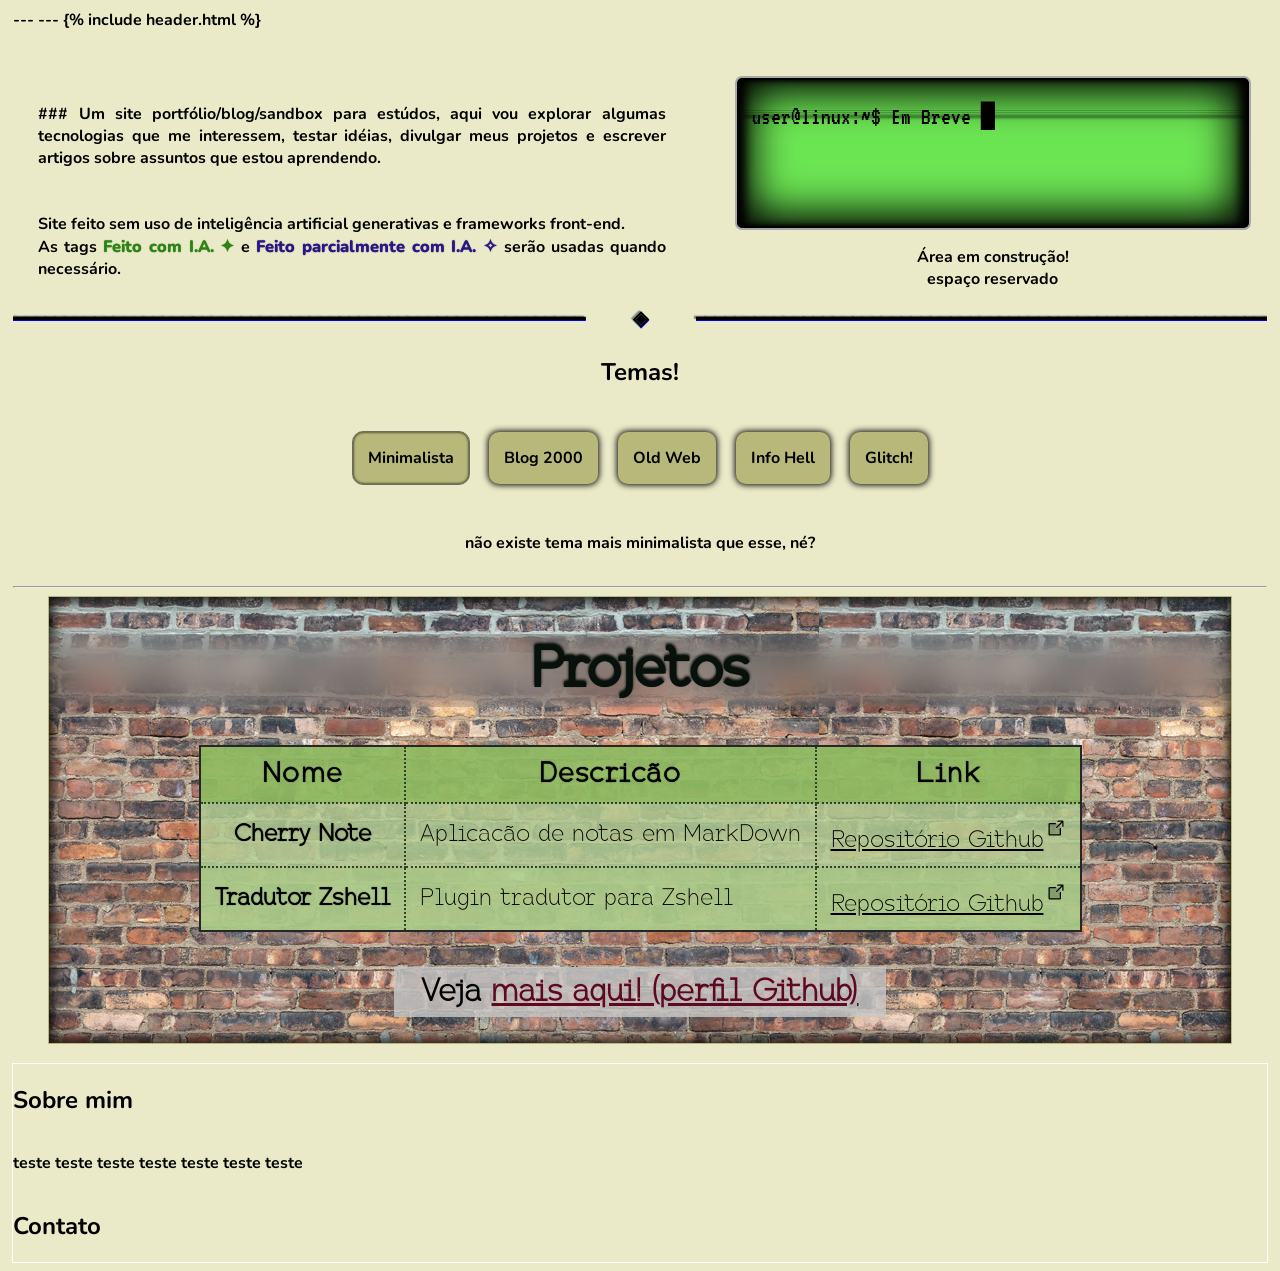
==== commit d98d1c52: "pequena atualização visual" ====
--- a/index.html
+++ b/index.html
@@ -83,12 +83,12 @@
                             <tr>
                                 <th scope="row">Cherry Note</th>
                                 <td>Aplicação de notas em MarkDown</td>
-                                <td><a href="https://github.com/Sch1mith/cherry-note" target="_blank">Repositório Github<svg xmlns="http://www.w3.org/2000/svg" fill="#000000" viewBox="0 0 256 256" alt="(Abre em uma nova aba)"><path d="M184,80V208a8,8,0,0,1-8,8H48a8,8,0,0,1-8-8V80a8,8,0,0,1,8-8H176A8,8,0,0,1,184,80Z" opacity="0.2"></path><path d="M224,104a8,8,0,0,1-16,0V59.32l-66.33,66.34a8,8,0,0,1-11.32-11.32L196.68,48H152a8,8,0,0,1,0-16h64a8,8,0,0,1,8,8Zm-40,24a8,8,0,0,0-8,8v72H48V80h72a8,8,0,0,0,0-16H48A16,16,0,0,0,32,80V208a16,16,0,0,0,16,16H176a16,16,0,0,0,16-16V136A8,8,0,0,0,184,128Z"></path></svg></a></td>
+                                <td><a href="https://github.com/Sch1mith/cherry-note" target="_blank">Repositório Github<sup><svg xmlns="http://www.w3.org/2000/svg" fill="#000000" viewBox="0 0 256 256" alt="(Abre em uma nova aba)"><path d="M184,80V208a8,8,0,0,1-8,8H48a8,8,0,0,1-8-8V80a8,8,0,0,1,8-8H176A8,8,0,0,1,184,80Z" opacity="0.2"></path><path d="M224,104a8,8,0,0,1-16,0V59.32l-66.33,66.34a8,8,0,0,1-11.32-11.32L196.68,48H152a8,8,0,0,1,0-16h64a8,8,0,0,1,8,8Zm-40,24a8,8,0,0,0-8,8v72H48V80h72a8,8,0,0,0,0-16H48A16,16,0,0,0,32,80V208a16,16,0,0,0,16,16H176a16,16,0,0,0,16-16V136A8,8,0,0,0,184,128Z"></path></svg></sup></a></td>
                             </tr>
                              <tr>
                                 <th scope="row">Tradutor Zshell</th>
                                 <td>Plugin tradutor para Zshell</td>
-                                <td><a href="https://github.com/Sch1mith/zsh-tradutor" target="_blank">Repositório Github<svg xmlns="http://www.w3.org/2000/svg" fill="#000000" viewBox="0 0 256 256" alt="(Abre em uma nova aba)"><path d="M184,80V208a8,8,0,0,1-8,8H48a8,8,0,0,1-8-8V80a8,8,0,0,1,8-8H176A8,8,0,0,1,184,80Z" opacity="0.2"></path><path d="M224,104a8,8,0,0,1-16,0V59.32l-66.33,66.34a8,8,0,0,1-11.32-11.32L196.68,48H152a8,8,0,0,1,0-16h64a8,8,0,0,1,8,8Zm-40,24a8,8,0,0,0-8,8v72H48V80h72a8,8,0,0,0,0-16H48A16,16,0,0,0,32,80V208a16,16,0,0,0,16,16H176a16,16,0,0,0,16-16V136A8,8,0,0,0,184,128Z"></path></svg></a></td>
+                                <td><a href="https://github.com/Sch1mith/zsh-tradutor" target="_blank">Repositório Github<sup><svg xmlns="http://www.w3.org/2000/svg" fill="#000000" viewBox="0 0 256 256" alt="(Abre em uma nova aba)"><path d="M184,80V208a8,8,0,0,1-8,8H48a8,8,0,0,1-8-8V80a8,8,0,0,1,8-8H176A8,8,0,0,1,184,80Z" opacity="0.2"></path><path d="M224,104a8,8,0,0,1-16,0V59.32l-66.33,66.34a8,8,0,0,1-11.32-11.32L196.68,48H152a8,8,0,0,1,0-16h64a8,8,0,0,1,8,8Zm-40,24a8,8,0,0,0-8,8v72H48V80h72a8,8,0,0,0,0-16H48A16,16,0,0,0,32,80V208a16,16,0,0,0,16,16H176a16,16,0,0,0,16-16V136A8,8,0,0,0,184,128Z"></path></svg></sup></a></td>
                              </tr>
                         </tbody>
                     </table>
@@ -96,9 +96,9 @@
                 <h2>Veja <a class="perfil_github" href="https://github.com/Sch1mith" target="_blank">mais aqui! (perfil Github)</a></h2>
             </div>
 
-            <div class="flex column sobre_mim">
+            <div class="flex column container_sobre_mim">
                 <h2>Sobre mim</h2>
-                <p id="sobre_mim">teste teste teste teste teste teste teste</p>
+                <p class="sobre_mim">teste teste teste teste teste teste teste</p>
                 <div class="contato">
                     <h2>Contato</h2>
                     <link-list class="flex"></link-list>
--- a/css/index.css
+++ b/css/index.css
@@ -235,7 +235,8 @@
             & > h1 {
                 cursor: default;
                 font-size: 3.5em;
-                color: black;
+                color: var(--dark-green);
+                text-shadow: 1px 1px 0px var(--dark-green), -1px -1px 3px var(--dark-green), 1px -1px 3px var(--dark-green), -1px 1px 0px var(--dark-green);
                 width: 120%;
                 backdrop-filter: blur(15px);
                 text-align: center;
@@ -306,11 +307,10 @@
                 z-index: 5;
             }
         }
-        .sobre_mim {
+        .container_sobre_mim {
             margin-top: 2rem;
             align-items: strech;
             outline: 1px solid #fff;
-
             & > h2 {
 
             }
--- a/css/utilities.css
+++ b/css/utilities.css
@@ -51,6 +51,7 @@
     --tema: hsl(215 40% 15%);
     --tema2: hsl(215 80% 45%);
     --button: light-dark(hsl(40 40% 25%), hsl(221 15% 4%));
+    --dark-green: hsl(150 30% 5%);
     --panda: url(../src/dog.cur);
     --pointer: url(../src/pointer.cur);
 }
